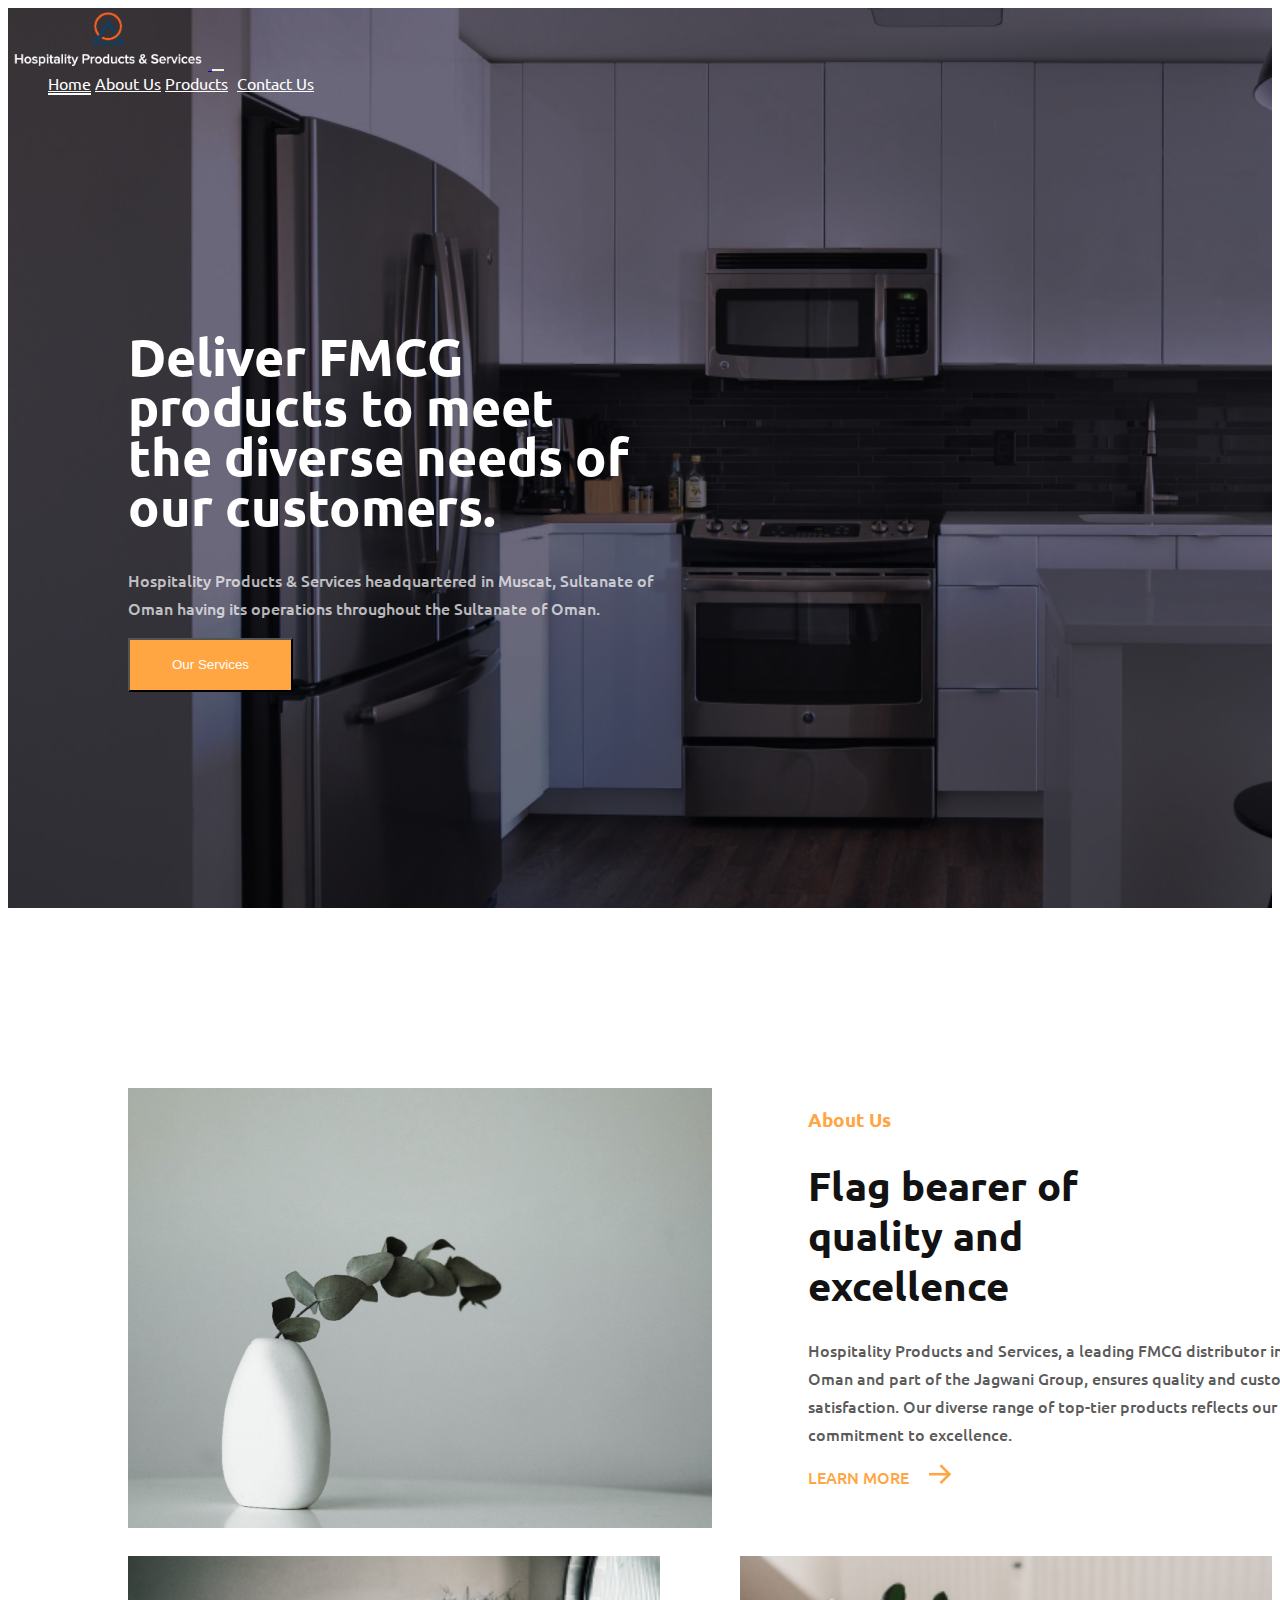
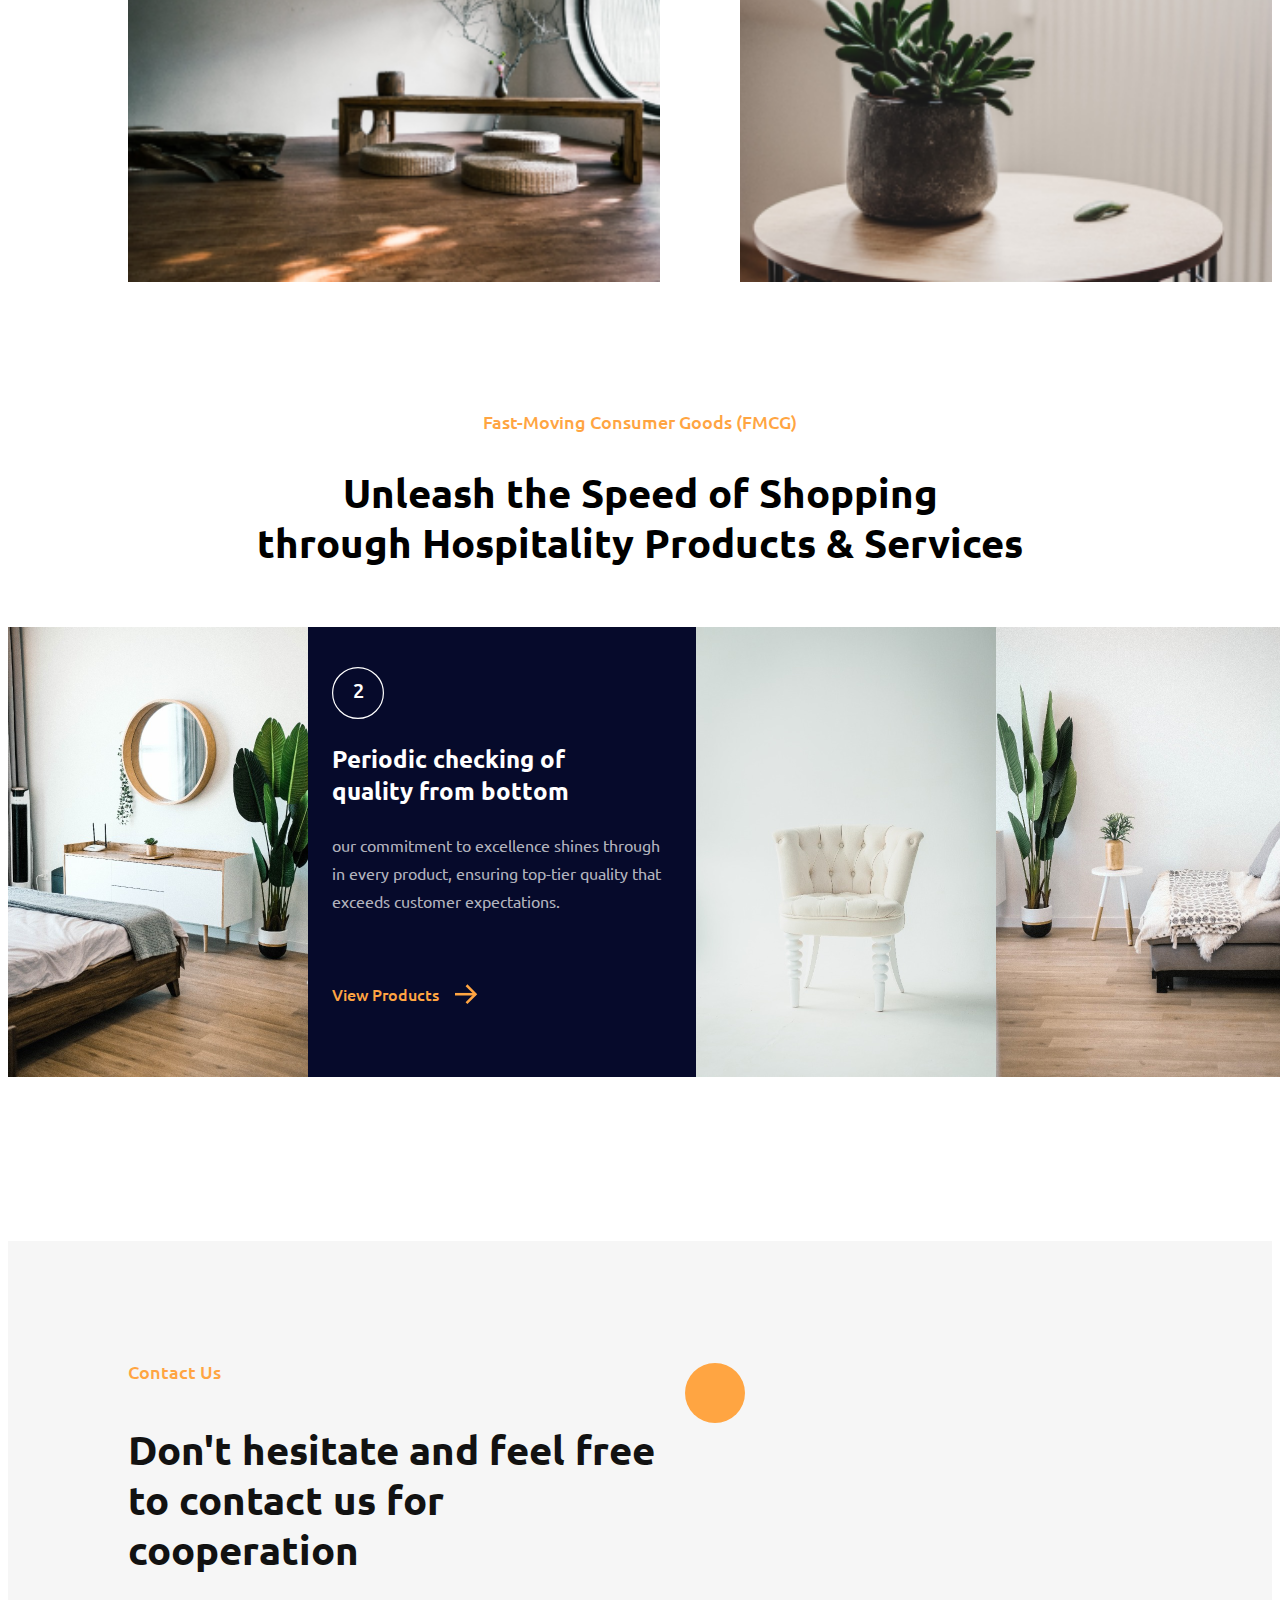
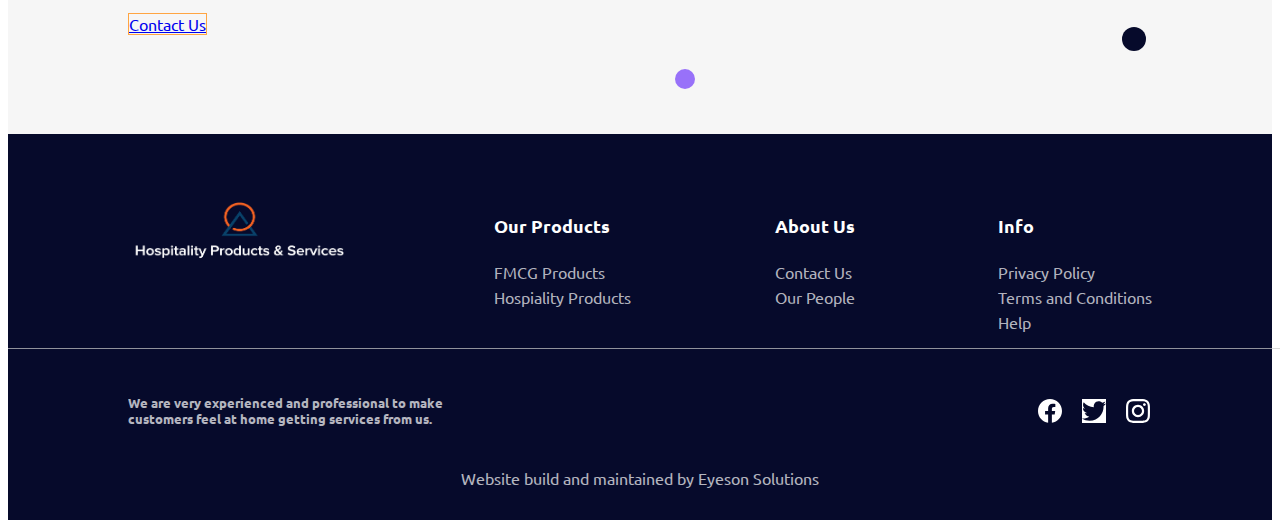
==== index.html @ 8e81d4a3 "gfgf" ====
<!DOCTYPE html>
<html lang="en">
<head>
    <meta charset="UTF-8">
    <meta name="viewport" content="width=device-width, initial-scale=1.0">
    <meta author="Thadevoos Biju">
    <title>Hospitality Products & Services :: Jagwani Group</title>
    <link type="image/x-icon" rel="icon" href="image/Hospitality_Logo_final.png">
    <link type="text/css" rel="stylesheet" href="css/style.css">
    <script src="js/main.js"></script>
    <style>
        @import url('https://fonts.googleapis.com/css2?family=Caveat:wght@500family=Poppins:wght@500&family=Ubuntu:wght@500;700&display=swap');
    </style>
    <link href="https://cdn.jsdelivr.net/npm/bootstrap@5.3.2/dist/css/bootstrap.min.css" rel="stylesheet" integrity="sha384-T3c6CoIi6uLrA9TneNEoa7RxnatzjcDSCmG1MXxSR1GAsXEV/Dwwykc2MPK8M2HN" crossorigin="anonymous">
    <script src="https://cdn.jsdelivr.net/npm/bootstrap@5.3.2/dist/js/bootstrap.bundle.min.js" integrity="sha384-C6RzsynM9kWDrMNeT87bh95OGNyZPhcTNXj1NW7RuBCsyN/o0jlpcV8Qyq46cDfL" crossorigin="anonymous"></script>
    <style>
        a#navHome{
            border-bottom: 2px solid #fff;
            transition: border-bottom 0.5s ease-in;
        }
        .navbar-nav a:hover{
            color: black !important;
        }
        a#navHome:active{
            border-bottom: none;
        }
        @media(max-width:768px){
            a#navHome{
                border-bottom: none;
            }
        }
    </style>
</head>
<body>
    <section>
        <div class="firstthing">
            
   <nav class="navbar navbar-expand-lg bg-body-tertiary" >
    <div class="container">
        <a class="navbar-brand" href="#">
            <img class="imageText"src="image/logowhite.png" alt="Logo " width="200px" height="auto">
            <!-- <span class="nav-title">Hospitality</span> -->
        </a>
        <button class="navbar-toggler" type="button" data-bs-toggle="collapse" data-bs-theme="dark" data-bs-target="#navbarNavAltMarkup" aria-controls="navbarNavAltMarkup" aria-expanded="false" aria-label="Toggle navigation">
            <span class="navbar-toggler-icon"></span>
          </button>
          <div class="collapse navbar-collapse" id="navbarNavAltMarkup">
            <div class="navbar-nav">
              <a class="nav-link active" aria-current="page" id="navHome" href="#">Home</a>
              <a class="nav-link active" href="aboutUs.html">About Us</a>
              <a class="nav-link active" href="products.html">Products</a>
              <!-- <a class="nav-link active" href="#">Services</a>
              <a class="nav-link active" href="#">Career</a>
              <a class="nav-link active" href="#">Supplier Registration</a> -->
            <a class="btn btn-outline-light" id="contactButton" href="contact.html">
                Contact Us
            </a>
    </div>
   </nav>
   <div class="homeHeadDiv">
    <h1 class="homeheading">
        Deliver FMCG products to meet the diverse needs of our customers.
    </h1>
    <p>
        Hospitality Products & Services headquartered in Muscat, Sultanate of Oman having its operations throughout the Sultanate of Oman.
    </p>
    <a href="products.html">
    <button type="button" class="btn btn-warning">Our Services</button>
    </a>
   </div>
</section>
<section class="aboutUs">
    <div class="aboutUsDivflexCol">
<div class="aboutUsDiv">
    <img src="image/flowewase.png">
<div class="aboutUsDivContent">
    <h3>
        About Us
    </h3>
    <h1>
        Flag bearer of quality and excellence
    </h1>
    <p>
        Hospitality Products and Services, 
        a leading FMCG distributor in Oman and 
        part of the Jagwani Group, ensures quality 
        and customer satisfaction. Our diverse range 
        of top-tier products reflects our commitment to 
        excellence.
    </p>
    <a href="aboutUs.html">
    <h2 class="aboutUsH2">
        LEARN MORE
        <svg xmlns="http://www.w3.org/2000/svg" width="23" height="auto" viewBox="0 0 18 16" fill="none">
            <path d="M0 8H16" stroke="#FFA542" stroke-width="2"/>
            <path d="M9 1L16 8L9 15" stroke="#FFA542" stroke-width="2"/>
        </svg>
    </h2>
    </a>   
</div>
</div>
<div class="container-slide">
    <div class="slide-wapper">
        <div class="image-list">
            <img src="image/1stCarousel.png" alt="image1" class="image-item">
            <img src="image/carousel2.png" alt="image1" class="image-item">
        </div>
    </div>
    <div class="slider-scrollbar">
        <div class="scrollbar-track">
            <div class="scrollbar-thumb"></div>
        </div>
    </div>
</div>
    </div>
</section>  
<section class="subHead">
    <div class="subHeadDiv">
        <h3>Fast-Moving Consumer Goods (FMCG) </h3>
        <h2>Unleash the Speed of Shopping<br>through Hospitality Products &amp; Services</h2>
    </div>
    <div class="itemcontained">
        <div class="image-listbottom">
            <img src="image/1one.jpeg" class="one-one">
            <div class="rect-image">
                <div class="number-thing">
                <svg xmlns="http://www.w3.org/2000/svg" width="52" height="52" viewBox="0 0 52 52" fill="none">
                    <circle cx="26" cy="26" r="25.4" fill="#060A2B" stroke="white" stroke-width="1.2"/>
                    <text x="50%" y="50%" dominant-baseline="middle" text-anchor="middle" fill="white" font-size="1.25rem" font-weight="500">2</text>
                </svg>
                <span></span>
            </div>
                <h3>
                    Periodic checking of<br>
                    quality from bottom
                </h3>
                <h4>
                    our commitment to excellence shines through 
                    in every product, ensuring top-tier quality 
                    that exceeds customer expectations.
                </h4>
                <a href="aboutUs.html">
                <h3 class="learn-more">
                    View Products
                </h3>
                <svg xmlns="http://www.w3.org/2000/svg" width="23" height="auto" viewBox="0 0 18 16" fill="none">
                    <path d="M0 8H16" stroke="#FFA542" stroke-width="2"/>
                    <path d="M9 1L16 8L9 15" stroke="#FFA542" stroke-width="2"/>
                </svg>
                </a>
            </div>
            <div class="flexrow">
                <img src="image/two.jpeg" class="bottom-two">
                <img src="image/three.jpeg"  class="bottom-three">
            </div>
        </div>
        <div class="contactushome">
            <h2 class="headingtwocontact"> Contact Us</h2>
            <h3 class="contentconatct">Don't hesitate and feel free
                                       to contact us for cooperation
            </h3>
            <a type="button" class="btn btn-outline-warning" href="contact.html">
                Contact Us
            </a>
               <svg class="svgviolet" xmlns="http://www.w3.org/2000/svg" width="20" height="20" viewBox="0 0 20 20" fill="none">
                <circle cx="10" cy="10" r="10" fill="#9871F9"/>
              </svg>
              <svg class="svgorange" xmlns="http://www.w3.org/2000/svg" width="60" height="60" viewBox="0 0 60 60" fill="none">
                <circle cx="30" cy="30" r="30" fill="#FFA542"/>
              </svg>
              <svg class="svgblack" xmlns="http://www.w3.org/2000/svg" width="24" height="24" viewBox="0 0 24 24" fill="none">
                <circle cx="12" cy="12" r="12" fill="#060A2B"/>
              </svg>
        </div>
        <div class="footercomponet">
            <img src="image/logowhite.png" >
            <div class="productsfoot">
                <ul>
                <li class="foothead">Our Products</li>
                <a href="products.html#FMCG"> <li>FMCG Products</li></a>
                <a href="products.html#Hospitality"><li> Hospiality Products</li></a>
            </ul>
            </div>
            <div class="productsfoot">
                <ul>
                <li class="foothead">About Us</li>
                <a href="contact.html"> <li>Contact Us</li></a>
                <a href="aboutUs.html"><li> Our People</li></a>
                
            </div>
            <div class="productsfoot last">
                <ul>
                <li class="foothead">Info</li>
                <a href=""> <li>Privacy Policy</li></a>
                <a href=""><li> Terms and Conditions</li></a>
                <a href="contact.html"><li>Help</li></a>
            </ul>
            </div>
        </div>
        <div class="lineinend">
            <span></span>
            <div class="flexedfoot">
            <h3 class="finalnote">We are very experienced and professional to make customers
                feel at home getting services from us.
            </h3>
        <div class="finalredirects">
            <ul>
                <a href=""><li><svg xmlns="http://www.w3.org/2000/svg" width="24" height="24" viewBox="0 0 24 24" fill="none">
                    <g clip-path="url(#clip0_2_41)">
                      <path d="M24 12C24 5.37258 18.6274 0 12 0C5.37258 0 0 5.37258 0 12C0 17.9895 4.3882 22.954 10.125 23.8542V15.4688H7.07812V12H10.125V9.35625C10.125 6.34875 11.9166 4.6875 14.6576 4.6875C15.9701 4.6875 17.3438 4.92188 17.3438 4.92188V7.875H15.8306C14.34 7.875 13.875 8.80008 13.875 9.75V12H17.2031L16.6711 15.4688H13.875V23.8542C19.6118 22.954 24 17.9895 24 12Z" fill="white"/>
                    </g>
                    <defs>
                      <clipPath id="clip0_2_41">
                        <rect width="24" height="24" fill="white"/>
                      </clipPath>
                    </defs>
                  </svg></li></a>
                <a href=""><li><svg xmlns="http://www.w3.org/2000/svg" width="24" height="24" viewBox="0 0 24 24" fill="none">
                    <g clip-path="url(#clip0_2_45)">
                      <circle cx="12" cy="12" r="22" fill="white"/>
                      <path d="M7.55016 21.75C16.6045 21.75 21.5583 14.2467 21.5583 7.74186C21.5583 7.53092 21.5536 7.3153 21.5442 7.10436C22.5079 6.40746 23.3395 5.54425 24 4.5553C23.1025 4.9546 22.1496 5.21538 21.1739 5.32874C22.2013 4.71291 22.9705 3.74547 23.3391 2.60577C22.3726 3.17856 21.3156 3.58261 20.2134 3.80061C19.4708 3.01156 18.489 2.48912 17.4197 2.31405C16.3504 2.13899 15.2532 2.32105 14.2977 2.8321C13.3423 3.34314 12.5818 4.15471 12.1338 5.14131C11.6859 6.12792 11.5754 7.23462 11.8195 8.2903C9.86249 8.19209 7.94794 7.6837 6.19998 6.7981C4.45203 5.91249 2.90969 4.66944 1.67297 3.14952C1.0444 4.23324 0.852057 5.51565 1.13503 6.73609C1.418 7.95654 2.15506 9.02345 3.19641 9.71999C2.41463 9.69517 1.64998 9.48468 0.965625 9.10592V9.16686C0.964925 10.3041 1.3581 11.4066 2.07831 12.2868C2.79852 13.167 3.80132 13.7706 4.91625 13.995C4.19206 14.1931 3.43198 14.222 2.69484 14.0794C3.00945 15.0574 3.62157 15.9129 4.44577 16.5263C5.26997 17.1398 6.26512 17.4806 7.29234 17.5012C5.54842 18.8711 3.39417 19.6141 1.17656 19.6106C0.783287 19.61 0.390399 19.5859 0 19.5384C2.25286 20.9837 4.87353 21.7514 7.55016 21.75Z" fill="#060A2B"/>
                    </g>
                    <defs>
                      <clipPath id="clip0_2_45">
                        <rect width="24" height="24" fill="white"/>
                      </clipPath>
                    </defs>
                  </svg></li></a>
                <a href=""><li><svg xmlns="http://www.w3.org/2000/svg" width="24" height="24" viewBox="0 0 24 24" fill="none">
                    <g clip-path="url(#clip0_2_54)">
                      <path d="M12 2.16094C15.2063 2.16094 15.5859 2.175 16.8469 2.23125C18.0188 2.28281 18.6516 2.47969 19.0734 2.64375C19.6313 2.85938 20.0344 3.12188 20.4516 3.53906C20.8734 3.96094 21.1313 4.35938 21.3469 4.91719C21.5109 5.33906 21.7078 5.97656 21.7594 7.14375C21.8156 8.40937 21.8297 8.78906 21.8297 11.9906C21.8297 15.1969 21.8156 15.5766 21.7594 16.8375C21.7078 18.0094 21.5109 18.6422 21.3469 19.0641C21.1313 19.6219 20.8687 20.025 20.4516 20.4422C20.0297 20.8641 19.6313 21.1219 19.0734 21.3375C18.6516 21.5016 18.0141 21.6984 16.8469 21.75C15.5813 21.8062 15.2016 21.8203 12 21.8203C8.79375 21.8203 8.41406 21.8062 7.15313 21.75C5.98125 21.6984 5.34844 21.5016 4.92656 21.3375C4.36875 21.1219 3.96563 20.8594 3.54844 20.4422C3.12656 20.0203 2.86875 19.6219 2.65313 19.0641C2.48906 18.6422 2.29219 18.0047 2.24063 16.8375C2.18438 15.5719 2.17031 15.1922 2.17031 11.9906C2.17031 8.78438 2.18438 8.40469 2.24063 7.14375C2.29219 5.97187 2.48906 5.33906 2.65313 4.91719C2.86875 4.35938 3.13125 3.95625 3.54844 3.53906C3.97031 3.11719 4.36875 2.85938 4.92656 2.64375C5.34844 2.47969 5.98594 2.28281 7.15313 2.23125C8.41406 2.175 8.79375 2.16094 12 2.16094ZM12 0C8.74219 0 8.33438 0.0140625 7.05469 0.0703125C5.77969 0.126563 4.90313 0.332812 4.14375 0.628125C3.35156 0.9375 2.68125 1.34531 2.01563 2.01562C1.34531 2.68125 0.9375 3.35156 0.628125 4.13906C0.332812 4.90313 0.126563 5.775 0.0703125 7.05C0.0140625 8.33437 0 8.74219 0 12C0 15.2578 0.0140625 15.6656 0.0703125 16.9453C0.126563 18.2203 0.332812 19.0969 0.628125 19.8563C0.9375 20.6484 1.34531 21.3188 2.01563 21.9844C2.68125 22.65 3.35156 23.0625 4.13906 23.3672C4.90313 23.6625 5.775 23.8687 7.05 23.925C8.32969 23.9812 8.7375 23.9953 11.9953 23.9953C15.2531 23.9953 15.6609 23.9812 16.9406 23.925C18.2156 23.8687 19.0922 23.6625 19.8516 23.3672C20.6391 23.0625 21.3094 22.65 21.975 21.9844C22.6406 21.3188 23.0531 20.6484 23.3578 19.8609C23.6531 19.0969 23.8594 18.225 23.9156 16.95C23.9719 15.6703 23.9859 15.2625 23.9859 12.0047C23.9859 8.74688 23.9719 8.33906 23.9156 7.05938C23.8594 5.78438 23.6531 4.90781 23.3578 4.14844C23.0625 3.35156 22.6547 2.68125 21.9844 2.01562C21.3188 1.35 20.6484 0.9375 19.8609 0.632812C19.0969 0.3375 18.225 0.13125 16.95 0.075C15.6656 0.0140625 15.2578 0 12 0Z" fill="white"/>
                      <path d="M12 5.83594C8.59688 5.83594 5.83594 8.59688 5.83594 12C5.83594 15.4031 8.59688 18.1641 12 18.1641C15.4031 18.1641 18.1641 15.4031 18.1641 12C18.1641 8.59688 15.4031 5.83594 12 5.83594ZM12 15.9984C9.79219 15.9984 8.00156 14.2078 8.00156 12C8.00156 9.79219 9.79219 8.00156 12 8.00156C14.2078 8.00156 15.9984 9.79219 15.9984 12C15.9984 14.2078 14.2078 15.9984 12 15.9984Z" fill="white"/>
                      <path d="M19.8469 5.59214C19.8469 6.38902 19.2 7.0312 18.4078 7.0312C17.6109 7.0312 16.9688 6.38433 16.9688 5.59214C16.9688 4.79526 17.6156 4.15308 18.4078 4.15308C19.2 4.15308 19.8469 4.79995 19.8469 5.59214Z" fill="white"/>
                    </g>
                    <defs>
                      <clipPath id="clip0_2_54">
                        <rect width="24" height="24" fill="white"/>
                      </clipPath>
                    </defs>
                  </svg></li></a>
            </ul>
        </div>
        </div>
        <p class="footcomp">Website build and maintained by&nbsp;<a href="https://eyeson.in/">Eyeson Solutions</a></p>
    </div>
        <!-- <footer>
            
        </footer> -->
    </div>
    
    
</section>
    <script src="js/innerJS.js"></script>
   <script>
    document.getElementById('contactButton').addEventListener('click', function() {
    window.location.href = 'https://www.google.com';
    });
   </script>
</body>
</html>
---- css/style.css ----
body{
    font-family: 'Ubuntu', sans-serif !important;
    overflow-x: hidden;
}
.nav-title{
    font-weight: 700 !important;
}
.bg-body-tertiary{
    --bs-bg-opacity: 0 !important;
}
.navbar-expand-lg .navbar-collapse{
    justify-content: flex-end !important;
}
.navbar-nav{
    left: 40px;
    position: relative;
}
.navbar-nav a{
    color: #fff !important ;
}
.navbar-toggler{
    border: #fff !important;
    color: #fff !important;
}
.navbar-toggler-icon{ 
    color: white !important;
 }

.firstthing{
    background-image: url('../image/homeBg1st.png');
    background-repeat: no-repeat;
    background-size: cover;
    height: 100vh;
}
#contactButton{
    margin-left: 5px;
}
.homeheading{
    font-weight: 700;
    color: hsl(0, 0%, 100%);
    font-size :3.25rem;;
    width: 32.5rem;
    line-height: 3.125rem;
}
.homeHeadDiv{
    width: fit-content;
    left: 7.5rem;
    top: 12.69rem;
    position: relative;
}
.homeHeadDiv p{
    
    width: 34.6875rem;
    color: rgba(255, 255, 255, 0.71);
    font-size: 1rem;
    font-weight: 500;
    line-height: 1.75rem;
}
.homeHeadDiv button{
    color: #fff;
    background: #FFA542;
    width: 10.3125rem;
    height: 3.375rem;
}
.homeHeadDiv .btn{
    --bs-btn-border-radius: 0;
}
.aboutUs{
    width: 100%;
    height: auto;
}
.aboutUsDivflexCol{
    display: flex;
    flex-direction: column;
    position: relative;
}
.container-slide{
    margin-left: 7.5rem;
    margin-top: 13rem;
    position: relative;
}
.slider-scrollbar{
    display: none;
}
.image-list{
    gap: 5rem;
    display: flex;
    flex-wrap: nowrap;
}
.image-list img{
    width: 40rem;
}
.aboutUsDiv{
    margin-left: 7.5rem;
    top: 11.25rem;
    position: relative;
    flex-direction: row;
    display: flex;
    width: fit-content;
}
.aboutUsDiv img{
    width: 36.5rem;
    height: 27.5rem;
    flex-shrink: 0;
}
.aboutUsDiv h3{
    color: #FFA542;
   
}
.aboutUsDivContent{
    margin-left: 6rem;
}
.aboutUsDivContent h1{
    width: 20.375rem;
    color: #121212;
    font-size: 2.5rem;
    font-weight: 700;
    line-height: 3.125rem; 
}

.aboutUsDivContent p{
    width: 32.125rem;
    color: rgba(18, 18, 18, 0.71);
    font-size: 1rem;
    font-weight: 500;
    line-height: 1.75rem; 
}
.aboutUsDivContent a{
    text-decoration: none;
    color: #FFA542;
}
a .aboutUsH2{
    color: #FFA542;
    font-size: 1rem;
    font-weight: 500;
}
.aboutUsH2 svg{
    margin-left: 10px;
}
.w-100{
    width: 18.75rem !important;
}
#slider {
    overflow: hidden;
    position: relative;
  }
  .slides {
    display: flex;
    transition: transform 0.5s ease-in-out;
  }

  .slide {
    min-width: 100%;
    box-sizing: border-box;
  }
  .index-line {
    display: flex;
    justify-content: center;
    margin-top: 10px;
    padding-bottom: 50px;
  }

  .index-line-bar {
    width: 30px;
    height: 3px;
    background-color: #888;
    margin: 0 5px;
    cursor: pointer;
    transition: background-color 0.3s ease;
  }

  .index-line-bar.active {
    background-color:  #FFA542;
  }
  .subHeadDiv h3{ 
    color: #FFA542;
    text-align: center;
    font-size: 1.125rem;
    font-weight: 500;
    margin-top: 8rem;
    width: 100%;
  }
  .subHeadDiv{
    width: 100%;
    margin-bottom: 3.75rem;
  }
  .subHeadDiv h2{
    text-align: center;
    font-weight: 700;
    text-align: center;
    color: black;
    font-size: 2.5rem;
    line-height: 3.125rem;
  }
  .image-listbottom{
    display: flex;
    flex-direction: row;
    justify-content: space-between;
    width: 100vw;

  }
  .image-listbottom .one-one{
    width: 18.75rem;
    height: 28.125rem;
    /* margin-right: 2rem; */
  }
  .image-listbottom .rect-image{
    width: 24.25rem;
    height: 28.125rem;
    flex-shrink: 0;
    background: #060A2B;
  }
  .rect-image svg{
    position: relative;
    margin-top: 2.5rem;
    margin-left: 1.5rem;
  }
  .rect-image .number-thing{
    display: flex;
    flex-direction: row;
  }
  .number-thing span{
    width: 5rem;
    height: 0rem;
    flex-shrink: 0;
    margin-top: 5rem;
    stroke-width: 1.2px;
    stroke: #FFF;
  }
  .rect-image h3{
    color: #fff;
    font-size: 1.5rem;
    font-weight: 700;
    position: relative;
    margin-top: 1.5rem;
    margin-left: 1.5rem;
  }
  .rect-image h4{
    color: rgba(255, 255, 255, 0.71);
    font-size: 1rem;
    font-weight: 400;
    line-height: 1.75rem;
    width: 20.875rem;
    position: relative;
    margin-left: 1.5rem;
    margin-top: 1rem;
  }
  .rect-image a{
    display: flex;
    flex-direction: row;
    height: fit-content;
    align-items: center;
    text-decoration: none;
    margin-top: 4.25rem;
  }
  .rect-image .learn-more{
    color: #FFA542;
    font-size: 1rem;
    font-weight: 500;
    position: relative;
    margin-top: 0;
    margin-left: 01.5rem;
    margin-bottom: .0;
  }
  a svg{
    margin-top: 0 !important;
    margin-left: 1rem !important;
    align-items: center;
  }
  .image-listbottom .bottom-two{
    width: 24.25rem;
    height: 28.125rem;
    gap: 0;
  }
  .image-listbottom .bottom-three{
    width: 18.75rem;
    height: 28.125rem;
    flex-shrink: 0;

  }
  .flexrow {
    display: contents;
  }
.contactushome {
  margin-top: 10.25rem;
  background: #F6F6F6;
  padding-top: 6.5rem;
  padding-bottom: 6.25rem;
  position: relative;
}
.headingtwocontact{
  margin-left: 7.5rem;
  color: #FFA542;
  font-size: 1.125rem;
  font-weight: 500;
  line-height: normal;
}
.contactushome .contentconatct{
  color: #121212;
  font-size: 2.5rem;
  font-weight: 700;
  line-height: 3.125rem; /* 125% */
  width: 34.65rem;
  margin-left: 7.5rem;
}
.contactushome .btn{
  margin-left: 7.5rem;
  margin-bottom: 2rem;
  --bs-btn-border-radius: 0;
  width:8rem;
  height: auto;
  border: 1.2px solid #FFA542;
  --bs-btn-border-width: 1.5px;
  --bs-btn-border-color:#FFA542;
  --bs-btn-hover-bg:#ffa542;
  --bs-btn-hover-color:#fff;
}
.contactushome .svgblack{
  position: absolute;
  right: 7.87rem;
  bottom: 5.19rem;
}
.contactushome .svgviolet{
  position: absolute;
  right: 36.06rem;
  bottom: 2.81rem;
}
.contactushome .svgorange{
  position: absolute;
  right: 32.94rem;
  bottom: 19.44rem;
}
.footercomponet {
  padding-top: 4rem;
  height: fit-content;
  background: #060A2B;
  display: flex;
  flex-direction: row;
  justify-content: space-between;

}
 .footercomponet img{
  width: 13.9375rem;
  height: 4rem;
  margin-left: 7.5rem;
 } 
 ul .foothead{
  color: #FFF !important;
  font-size: 1.125rem;
  font-weight: 700;
  margin-bottom: 1.5rem !important;
 }
 .productsfoot{
  height: fit-content;
 }
 .productsfoot ul a{
  text-decoration: none;
  color: #fff;
 }
 .productsfoot ul li{
  text-decoration: none;
  list-style-type: none;
  margin-bottom: 0.3rem;
  color: rgba(255, 255, 255, 0.71);
 }
 .last{
  margin-right: 7.5rem;
 }
 .lineinend{
  height: fit-content;
  background: #060A2B;
 }
 .lineinend span{
  display: block;
  width: 100vw;
  border-top: 1px solid #ccc;
  opacity: 70%;
 }
 .lineinend .finalnote{
  color: #FFF;
  opacity: 70%;
  width: 20.15rem;
  font-size: 0.8rem;
  line-height: 1.0rem;
  margin-left: 7.5rem;
  margin-bottom: 0;

 }
.lineinend .finalredirects ul{
  text-decoration: none;
  list-style-type: none;
  margin-bottom: 0;
  display: flex;
  margin-right: 7.5rem;
}
.lineinend .finalredirects ul li{
  margin: 2px;
}
.lineinend .flexedfoot{
  display: flex;
  flex-direction: row;
  flex-wrap: nowrap;
  align-items: center;
  padding-top: 2rem;
  padding-bottom: 1rem;
  justify-content: space-between;
}
.footcomp{
  margin: 0;
  padding-bottom: 2rem;
  padding-top: 1.5rem;
  display: flex;
  flex-direction: row;
  flex-wrap: nowrap;
  justify-content: center;
  color: #FFF;
  opacity: 70%;
}
.footcomp a{
  text-decoration: none;
  color: #FFF;
}
section .oneaboutus{
  margin-top: 8rem;
  display: flex;
  justify-content: space-between;
}
.oneaboutus h1{
  width: 33.375rem;
  margin-left: 7.5rem;
  font-size: 3.25rem;
  font-style: normal;
  font-weight: 700;
}
.oneaboutus h4{
  width: 34.6875rem;
  font-size: 1rem;
  font-style: normal;
  font-weight: 400;
  line-height: 1.75rem;
  margin-right: 5rem;
}
.aboutusImg{
  display: flex;
  justify-content: center;
}
.aboutusoneimg{
  width: 56rem;
  height: auto;
  margin-top: 1.56rem;
}
.aboutustwo{
  margin-top: 8.06rem;
  background: rgba(253, 248, 241, 0.80);
  height: fit-content; 
  width: 100%;
}
.aboutustwo-contentone{
margin-left: 7.5rem;
width: fit-content;
padding-top: 5rem;
}
.aboutustwo-contentone-flex{
  display: flex;
}
.aboutustwo-contentone span{
  display: block;
  width: 0.125rem;
  height: 1.625rem;
  background: #FFA542;
  margin-right: 1.2rem;
}
.aboutustwo-contentone h3{
  font-size: 1.875rem;
  font-style: normal;
  font-weight: 700;
}
.aboutustwo-contentone h5{
  font-size: 1rem;
  line-height: 1.25rem; /* 125% */
  width: 32.5rem;
}
.aboutustwoimgtext{
  display: flex;
  flex-direction: row;
  justify-content: space-between;
}
.aboutustwoimgtext img{
  width: 37.5rem;
  height: 37.5rem;
  padding-right: 4.5rem;
  padding-top: 7.5rem;

}
.threestepdiv{
  margin-top: 10rem;
}
.rectanglestep{
  margin-left: 7.5rem;
  width: 37.5rem;
  height: 10rem;
  background: #FFEAD4;
  display: flex;
  align-content: space-around;
  flex-wrap: wrap;
  flex-direction: row;
  justify-content: space-between;
  margin-bottom: 5rem;
}
.rectanglestep svg{
  align-self: center;
  transform: translateX(-25px);
}
.rectanglestep svg circle{
  z-index: 3;
  margin-left: -25px;
}
.rectanglestep svg text{
  fill: black;
  font-size: 1.25rem;
  font-weight: 700;
}
.rectanglestep h3{
  font-size: 1.25rem;
  font-style: normal;
  font-weight: 700;
}
.rectanglestep h5{
  font-size: 1rem;
  font-style: normal;
  line-height: normal;
  width: 33.125rem;
}
.item-rect-about{
  display: flex;
  flex-direction: column;
}
.threestepdiv{
  display: flex;
  flex-direction: row;
  justify-content: space-between;
}
.threesteprightdiv{
  position: relative;
}
.embarkstepthree{
  display: flex;
  margin-right: 3.88rem;
  gap: 2rem;
  align-items: center;
}
.embarkstepthree span{
  width: 2px;
  height: 9.375rem;
  stroke-width: 2px;
  stroke: #FFA542;
  background-color: #FFA542;
}
.embarkstepthree h3{
  font-size: 1.875rem !important;
  font-style: normal !important;
  font-weight: 700 !important;
  width: 25.8125rem !important;
  color: black !important;
}
.rightstepaboutstart>h3{
  color: #FFA542;
  font-size: 1rem;
  font-style: normal;
  font-weight: 500;
  margin-left: 50%;
  transform: translateX(-50%);
}
.aboutusstepcontact{
  padding-top: 17rem;
}
.aboutusstepcontact a{
  display: flex;
  flex-direction: row;
  align-items: center;
  text-decoration: none;
}
.aboutusstepcontact a h3{
  color: #FFA542;
  font-size: 1rem;
  font-style: normal;
  font-weight: 500;
  line-height: normal;
  margin-bottom: 0;
}
.threesteprightdiv .aboutUsorange{
  display: block;
  width: 6.25rem;
  height: 6.25rem;
  background-color: #FFA542;
  border-radius: 50%;
  position: absolute;
  right: 3.88rem;
  top: 10.63rem;
}
.threesteprightdiv .aboutUsblack{
  display: block;
  width: 3.125rem;
  height: 3.125rem;
  background-color: #060A2B;
  border-radius: 50%;
  position: absolute;
  top: 19.25rem;
  left: 3.5rem;
}
.threesteprightdiv .aboutUsviolet{
  display: block;
  width: 1.625rem;
  height: 1.625rem;
  background-color: #9871F9;
  border-radius: 50%;
  position: absolute;
  right: 12.2rem;
  top: 25.6rem;
}
.onemarginbottom{
  margin-bottom: 1rem;
}
.productone{
  padding-top: 6rem;
}
.productone-head{
  width: 100%;
  display: flex;
  flex-direction: column;
  align-items: center;
}
.productone-head>h2{
  justify-items: center;
  color: #000;
  text-align: center;
  font-family: Ubuntu;
  font-size: 2.5rem;
  font-style: normal;
  font-weight: 700;
  line-height: 3.125rem; /* 125% */
  width: 70.6875rem;
}
.productone-head>h4{
  padding-top: 3.5rem;
  color: #FFA542;
  text-align: center;
  font-size: 2.1875rem;
  font-style: normal;
  font-weight: 700;
  line-height: 3.125rem; /* 142.857% */
}
.productone-namehead{
  display: flex;
  align-items: center;
  justify-content: space-evenly;
  padding-top: 4.5rem;
}
.productone-namehead h3{
  color: #000;
  text-align: center;
  font-size: 1.5625rem;
  font-style: normal;
  font-weight: 700;
  line-height: 1.875rem;
  width: 28.625rem;
}
.productone-namehead span{
  width: 0.0625rem;
  height: 12.5rem;
  background-color: #000;
}
.productone img{
  object-fit: cover;
  padding-top: 4.3rem;
  width: 75%;
  height: 27rem;
  margin-left: 50%;
  transform: translateX(-50%);
}
.productlistdiv-1 h3{
  padding-top: 6.5rem;
  padding-bottom: 5rem;
  color: #000;
  text-align: center;
  font-size: 1.5625rem;
  font-style: normal;
  font-weight: 700;
  line-height: 1.875rem; /* 120% */
}
.product-grid{
  display: grid;
  grid-template-columns: 1fr 1fr;
  grid-template-rows: 1fr 1fr 1fr 1fr;
  justify-items: center;
}
.productlist-inner{
  display: flex;
  gap: 1.8rem;
  align-items: center;
}
.productlist-inner img{
  object-fit: none;
  scale: 1;
  width: 50px;
  height: 50px;
}
.productlist-insider h3{
  color: #000;
  text-align:left;
  font-size: 1.25rem;
  font-style: normal;
  font-weight: 700;
  line-height: 1.875rem;
}
.productlist-insider h4{
  color: #000;
  font-size: 1rem;
  font-style: normal;
  font-weight: 400;
  width: 28.6875rem;
}
.productlastdiv-1{
  display: flex;
  flex-direction: column;
  flex-wrap: nowrap;
  justify-content: center;
  align-items: center;
}
.productlastdiv-1>h3{
  width: 54rem;
  padding-top: 3rem;
  padding-bottom: 2rem;
  color: #060A2B;
  text-align: center;
  font-size: 1.875rem;
  font-style: normal;
  font-weight: 700;
}
.productlastdiv-1> .btn-warning{
  --bs-btn-color: #000;
  --bs-btn-bg: #FFA542;
  --bs-btn-border-color: #FFA542;
  --bs-btn-hover-color: #000;
  --bs-btn-hover-bg: #FFA542;
}
.productlastdiv-1> .btn{
  --bs-btn-border-radius:0;
  width: 11.625rem;
  height: 3.875rem;
  text-align: center;
  justify-content: center;
  align-items: center;
  display: flex;
}
.lastproducts{
  padding-bottom: 5rem;
}
section .contactdiv{
  display: flex;
  flex-direction: row;
}
.contactdiv .contactLeft{
  width: 33.3%;
  background-color: #fff;
  padding-top: 5rem;
}
.contactdiv .contactRight{
  width: 66.66%;
  background-color: #F6F6F6;
  padding-top: 5rem;
  padding-left: 4rem;
}
.anythingcontact {
  margin-left: 3.5rem;
  margin-bottom: 1.19rem;
}
form .input-data {
  height: 40px;
  margin: 0 20px;
  position: relative;
  margin-bottom :2rem;
}
.input-data input:focus{
  outline: none;
}
.input-data input, .textarea textarea {
  display: block;
  width: 70%;
  height: 100%;
  border: none;
  font-size: 17px;
  border-bottom: 2px solid rgba(0,0,0, 0.12);
  background-color: transparent;
}
.input-data .underline {
  position: absolute;
  bottom: 0;
  height: 2px;
  width: 100%;
}
.input-data .underline:before {
  position: absolute;
  content: "";
  height: 2px;
  width: 70%;
  background: #3498db;
  transform: scaleX(0);
  transform-origin: center;
  transition: transform 0.3s ease;
}
.input-data label {
  position: absolute;
  pointer-events: none;
  bottom: 10px;
  font-size: 16px;
  transition: all 0.3s ease;
}
.textarea label{
  width: 100%;
  bottom: 40px;
  background: #fff;
}
.input-data input:focus ~ label, .textarea textarea:focus ~ label,
.input-data input:valid ~ label, .textarea textarea:valid ~ label{
  transform: translateY(-20px);
  font-size: 14px;
  color: #3498db;
}
.input-data label{
  position: absolute;
  pointer-events: none;
  bottom: 10px;
  font-size: 16px;
  transition: all 0.3s ease;
}
.input-data input:focus ~ .underline:before,
.input-data input:valid ~ .underline:before,
.textarea textarea:focus ~ .underline:before,
.textarea textarea:valid ~ .underline:before{
  transform: scale(1);
}
.submit-btn .input-data input{
  background: none;
  border: 1px solid black;
  color: #000;
  font-size: 17px;
  font-weight: 500;
  text-transform: uppercase;
  letter-spacing: 1px;
  cursor: pointer;
  position: relative;
  z-index: 2;
  width: fit-content;
}
.formheading>h3{
  width: 35.125rem;
  color: #444;
  font-size: 1.25rem;
  font-style: normal;
  font-weight: 400;
}
.formheading>h6{
  color: #444;
  font-size: 0.75rem;
  font-style: normal;
  font-weight: 400;
  line-height: normal;
  padding-bottom: 3rem;
}
.anythingcontact>h3{
  font-size: 1rem;
  font-weight: 700;
}
.anythingcontact>h4{
  font-size: 0.875rem;
  width: 13rem;
  margin-left: 0.5rem;
  margin-top: 0.75rem;
}
.contacticon a{
  display:inline-block;
  width: fit-content;
}
.contacticon a img{
  height: 2.5rem;
  width: auto;
}
.thirdontact>iframe{
  width: 20rem;
  height: 15rem;
  margin-top: 1.19rem;
}

@media (max-width: 1125px){
  .productone-head>h2{
    width: 50.6875rem;
    font-size: 2.0rem;
  }
  .productlist-inner{
    gap: 0.5rem;
  }
  .productlist-insider h4{
    width: 22rem;
  }
}

@media (max-width: 1024px){
  .aboutUsDiv img{
    width: 20rem;
    height: auto;
  }
  .aboutUsDivContent{
    margin-left: 2rem;
  }
  .image-listbottom .one-one{
    width: 10.75rem;
    height: auto;
  }
  .image-listbottom .rect-image{
    width: 18.25rem;
    height: auto;
  }
  .rect-image h4{
    width:18rem ;
  }
  .image-listbottom .bottom-two{
    width: 17.25rem;
    height: auto;
  }
  .image-listbottom .bottom-three{
    width: 16.75rem;
    height: auto;
  }

}
@media (max-width: 768px){
    .firstthing{
        /* left: 200px;*/
        position: relative; 
        background-image: url('../image/HomeMobile.png');
    }
    .navbar-nav{
        left: 0px;
        position: static;
    }
    .navbar-expand-lg .navbar-collapse{
        justify-content: center !important;
    }
    .imageText{
        width: 150px;
        height: auto;
    }
    #contactButton{
        margin-left: 0px;
    }
    .homeheading{
        
        font-size :1.875rem;;
        width: 20.4375rem;
        line-height: 2.1875rem;
    }
    .homeHeadDiv{
        left: 1.5rem;
        top: 5.76rem;
        position: relative;
    }
    .homeHeadDiv p{
    
        width: 19.375rem;
        margin-top: 1.44rem;
        color: rgba(255, 255, 255, 0.71);
        font-size: 1rem;
        font-weight: 500;
        line-height: 1.3125rem; 
    }
    .homeHeadDiv .btn{
        margin-top: 1.44rem;
    }
    .aboutUsDiv img{
        width: 17rem;
        height: auto;
        flex-shrink: 0;
    }
    .aboutUsDiv{
        margin-left: 0;
        left: 50%;
        transform: translateX(-50%);
        top: 3.31rem;
        position: relative;
        flex-direction: column;
        display: flex;
        align-items: center;
    }
    .aboutUsDiv h3{
        color: #FFA542;
        margin-left: 0;
        font-size: 1rem;
        margin-top: 40px;
        font-weight: 500;
        width: 5.17rem;
    }
    .aboutUsDivContent{
        margin-left: 0;
    }
    .aboutUsDivContent h1{
        width: 20.375rem;
        color: #121212;
        font-size: 2.5rem;
        font-weight: 700;
        line-height: 3.125rem; 
    }
    
    .aboutUsDivContent p{
        width: 19.75rem;
        color: rgba(18, 18, 18, 0.71);
        font-size: 1rem;
        font-weight: 500;
        line-height: 1.75rem; 
    }
    .aboutUsDivContent a{
        text-decoration: none;
        color: #FFA542;
    }
    a .aboutUsH2{
        color: #FFA542;
        font-size: 1rem;
        font-weight: 500;
    }
    .aboutUsH2 svg{
        margin-left: 10px;
        width: 18px ;
    }
    .container-slide{
        margin-top: 6rem;
        margin-left: 0;
    }
    .slide-wapper .image-list{
        display: grid;
        gap: 1.5rem;
        grid-template-columns: repeat(2, 1fr);
        padding-left: 20%;
        overflow-x: auto;
        scrollbar-width: none;
        margin-bottom: 10px;
      }
      .image-list img{
        width: auto;
    }
      .slide-wapper .image-list::-webkit-scrollbar{
        display: none;
      }

      .slide-wapper .image-list .image-item{
        object-fit: cover;
      }
      .container-slide .slider-scrollbar{
        height: 20px;
        width: 100%;
        /* background: #FFA542; */
        display: flex;
        align-items: center;
      }
      .slider-scrollbar .scrollbar-track{
        height: 5px;
        width: 100%;
        background: #F2F2F2;
        position: relative;
        border-radius: 5px;
        padding-left: 5px;
        padding-right: 5px;
      }
      .slider-scrollbar .scrollbar-thumb{
        position: absolute;
        height: 5px;
        width: 50%;
        background: #FFA542;
        border-radius: inherit;
      }
      .subHeadDiv{
        width: 100%;
      }
      .subHeadDiv h3{ 
        color: #FFA542;
        text-align: center;
        font-size: 1rem;
        font-weight: 500;
        margin-top: 2.5rem;
        width: 100%;
      }
      .subHeadDiv h2{
       
        color: #121212;
        font-size: 1.3rem;
        font-weight: 700;
        line-height: 2.125rem; /* 141.667% */
      }
      .image-listbottom{
        display: flex;
        flex-direction: column;
        justify-content: space-evenly;
        align-items: center;
      }
      .image-listbottom .one-one{
        width: 20.4375rem;
        height: 23.6875rem;
        flex-shrink: 0;
      }
      .image-listbottom .rect-image{
        width: 20.4375rem;
        height: auto;
      }
      .rect-image a{
        margin-top:3.5rem;
        margin-bottom: 2.5rem;
      }
      .image-listbottom .bottom-two{
        width: 20.4375rem;
      }
      .image-listbottom .flexrow{
        display: flex;
        flex-direction: row;
        gap: 0.9375rem;
        margin-top: 1.5rem;
      }
      .image-listbottom .bottom-two{
        width: 9.75rem;
        height: 14.625rem;
      }
      .image-listbottom .bottom-three{
        width: 9.75rem;
        height: 14.625rem;
      }
      .contactushome .contentconatct {
        color: #121212;
        font-size: 1.5rem;
        font-weight: 700;
        line-height: 1.9rem;
        width: 20.37rem;
        margin-left: 1.5rem;
      }
      .headingtwocontact {
        margin-left: 1.5rem;
        font-size: 1rem;
      }
      .contactushome .btn{
        margin-left: 1.5rem;
        margin-top: 2rem;
      }
      .contactushome .svgviolet{
        position: absolute;
        right: 21.06rem;
        bottom: 2.81rem;
      }
      .contactushome .svgorange{
        position: absolute;
        right: 3.0660rem;
        bottom: 12.81rem;
      }
      .footercomponet{
        padding-top: 2.25rem;
        height: fit-content;
        display: grid;
        grid-template-columns: 1fr 1fr;
        grid-template-rows: 1fr 1fr 1fr;
        justify-items: start;
      }
      .footercomponet img{
        grid-row-start: 1;
        grid-row-end:2;
        grid-column-start: 1;
        grid-column-end: 3;
        margin-left:0;
        justify-self: center;
      }
      .footercomponet .last{
        margin-right: 0;
      }
      .lineinend .flexedfoot{
        display: flex;
        flex-direction: column;
        flex-wrap: nowrap;
        align-items: center;
        padding-top: 2rem;
        padding-bottom: 1rem;
      }
      .lineinend .finalnote{
        width: 19.81rem;
        margin-left: 0;
      }
      .lineinend .finalredirects ul {
        margin-top: 1.5rem;
        margin-right: 0;
      }
      .lineinend .finalredirects{
        align-self: flex-start;
      }
      section .oneaboutus{
        margin-top: 4.6rem;
        display: flex;
        flex-direction: column;
        justify-content: space-between;
        flex-wrap: wrap;
        align-content: center;
      }
      .oneaboutus h1 {
        margin-left: 0rem;
        font-size: 2.5rem;
        width: fit-content;
      }
      .oneaboutus h4{
        width: 20.16rem;
        font-size: 1rem;
        margin-right: 0;
      }
      .aboutusoneimg{
        width: 24rem;
        height: auto;
        position: relative;
        margin-left: 0;
      }
      .aboutustwoimgtext{
        flex-direction: column;
        align-items: center
      }
      .aboutustwo{
        margin-top: 5rem;
      }
      .aboutustwo-contentone{
        margin-left: 0;
      }
      .aboutustwo-contentone h3{
        font-size: 1.375rem;
      }
      .aboutustwo-contentone h5{
        width: 22rem;
      }
      .aboutustwoimgtext img{
        width: 18.75rem;
        height: 18.75rem;
        padding-right: 0;
        padding-top:0;
        margin-bottom: 2rem;
      }
      .threestepdiv{
        flex-direction: column-reverse;
        align-content: space-between;
        flex-wrap: wrap;
        align-items: center;
      }
      .rightstepaboutstart{
        width: 100vw;
      }
      .embarkstepthree{
        gap: 0.5rem;
        margin-right: 0;
        justify-content: center;
      }
      .embarkstepthree h3{
        font-size: 1.375rem !important;
        width: 18rem !important;
        
      }
      .rightstepaboutstart>h3{
        width: fit-content;
      }
      .rectanglestep{
        margin-left: 0;
        width: 21.75rem;
        height: fit-content;
        flex-wrap: nowrap;
        border-radius: 5%;
      }
      .rectanglestep h5{
        width: 20.25rem;
      }
      .threesteprightdiv .aboutUsorange{
        width: 2.9375rem;
        height: 2.9375rem;
      }
      .threesteprightdiv .aboutUsblack{
        height: 1.75rem;
        width: 1.75rem;
        top: 14rem;
      }
      .threesteprightdiv .aboutUsviolet{
        width: 0.75625rem;
        height: 0.75625rem;
        top: 18.6rem;
      }
      .threestepdiv{
        margin-top: 5rem;
      }
      .aboutusstepcontact{
        padding-top: 10rem;
        padding-bottom: 2rem;
        margin-left: 50%;
        transform: translateX(-50%);
        width: fit-content;
      }
      .aboutusstepcontact a{
        width: fit-content;
      }
      .rectanglestep svg{
        display: none;
      }
      .item-rect-about{
        margin: 1rem;
      }
      .aboutusstepcontact a h3{
        font-size: 1.5rem
      }
      .productone-head>h2{
        width: 22.4375rem;
        font-size: 1.25rem;
        line-height: 1.875rem;
      }
      .productone-head>h4{
        font-size: 1.5625rem;
      }
      .productone-namehead{
        flex-direction: column;
      }
      .productone-namehead span{
        height: 0.0625rem;
        width: 12.5rem;
        margin-top :2.5rem; 
        margin-bottom: 2.5rem;
      }
      .productone-namehead h3{
        width: 18.9375rem;
        font-size: 1rem;
        line-height: 1.25rem;
      }
      .product-grid{
        grid-template-columns: 1fr;
        grid-template-rows: 1fr 1fr 1fr 1fr 1fr 1fr 1fr 1fr;
      }
      .productone{
        padding-top: 1rem;
      }
      .productlist-inner{
        gap: 1rem;
      }
      .productlist-insider h4{
        width: 19rem;
        font-size: 0.875rem;;
      }
      .productlist-insider h3{
        font-size: 1rem;
      }
      .productlistdiv-1 h3{
        font-size: 1.125rem;
        padding-bottom: 3rem;
      }
      .productlastdiv-1>h3{
        font-size: 0.875rem;
        width: 22.4375rem;
      }
      .productlastdiv-1> .btn{
        width: 9rem;
        height: 3rem;
      }
      .lastproducts{
        padding-bottom: 3rem;
      }
      section .contactdiv{
        flex-direction: column-reverse;
      }
      .contactdiv .contactRight{
        width: 100%;
        padding-left: 0;
      }
      .formheading>h3{
        width: 20rem;
      }
      .formheading>h6{
        width: 19rem;
      }
      .formheading{
        display: flex;
        flex-direction: column;
        align-items: center;
        align-content: center;
      }
      .contactdiv .contactLeft{
        width: 100%;
        padding-top: 1rem;
      }
      .anythingcontact{
        margin-left: 50%;
        transform: translateX(-50%);
      }
      .thirdontact>iframe{
        width: 15rem;
        height: auto;
        transform: translateX(-0%);
      }
}
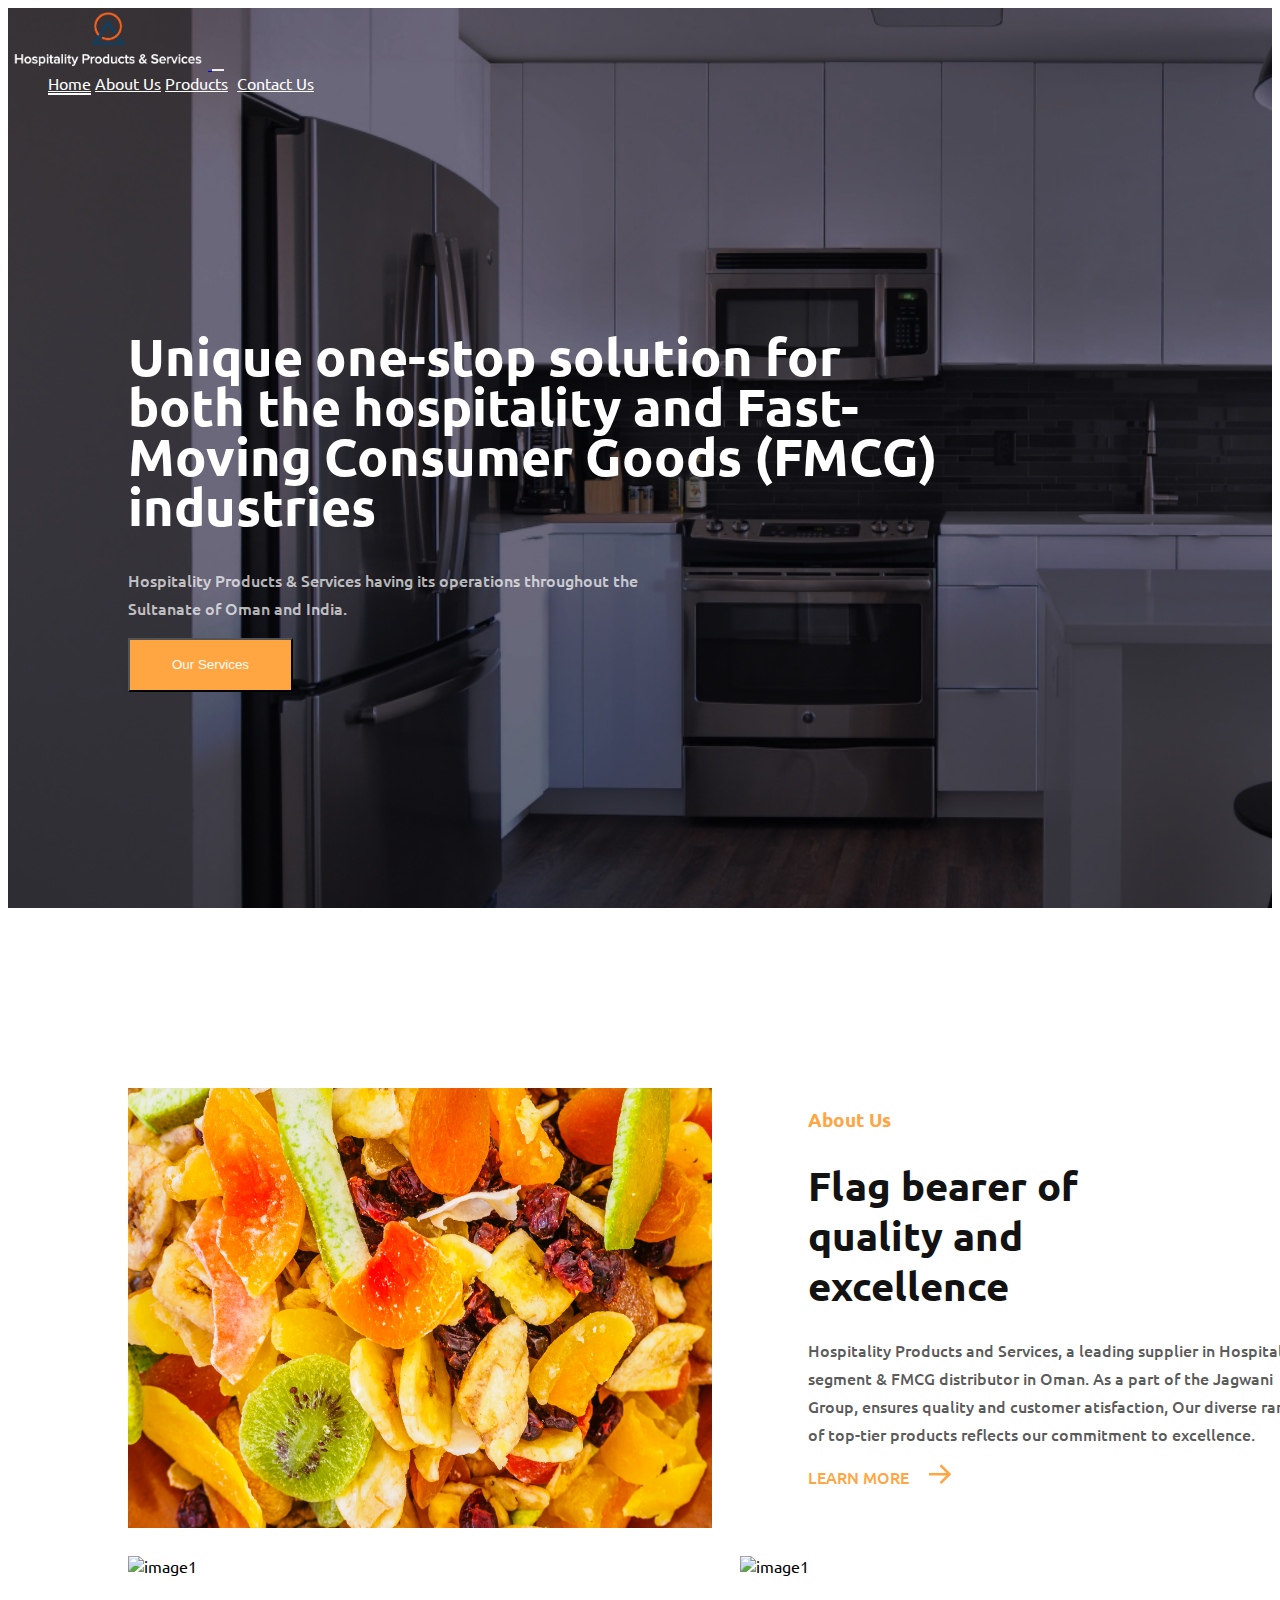
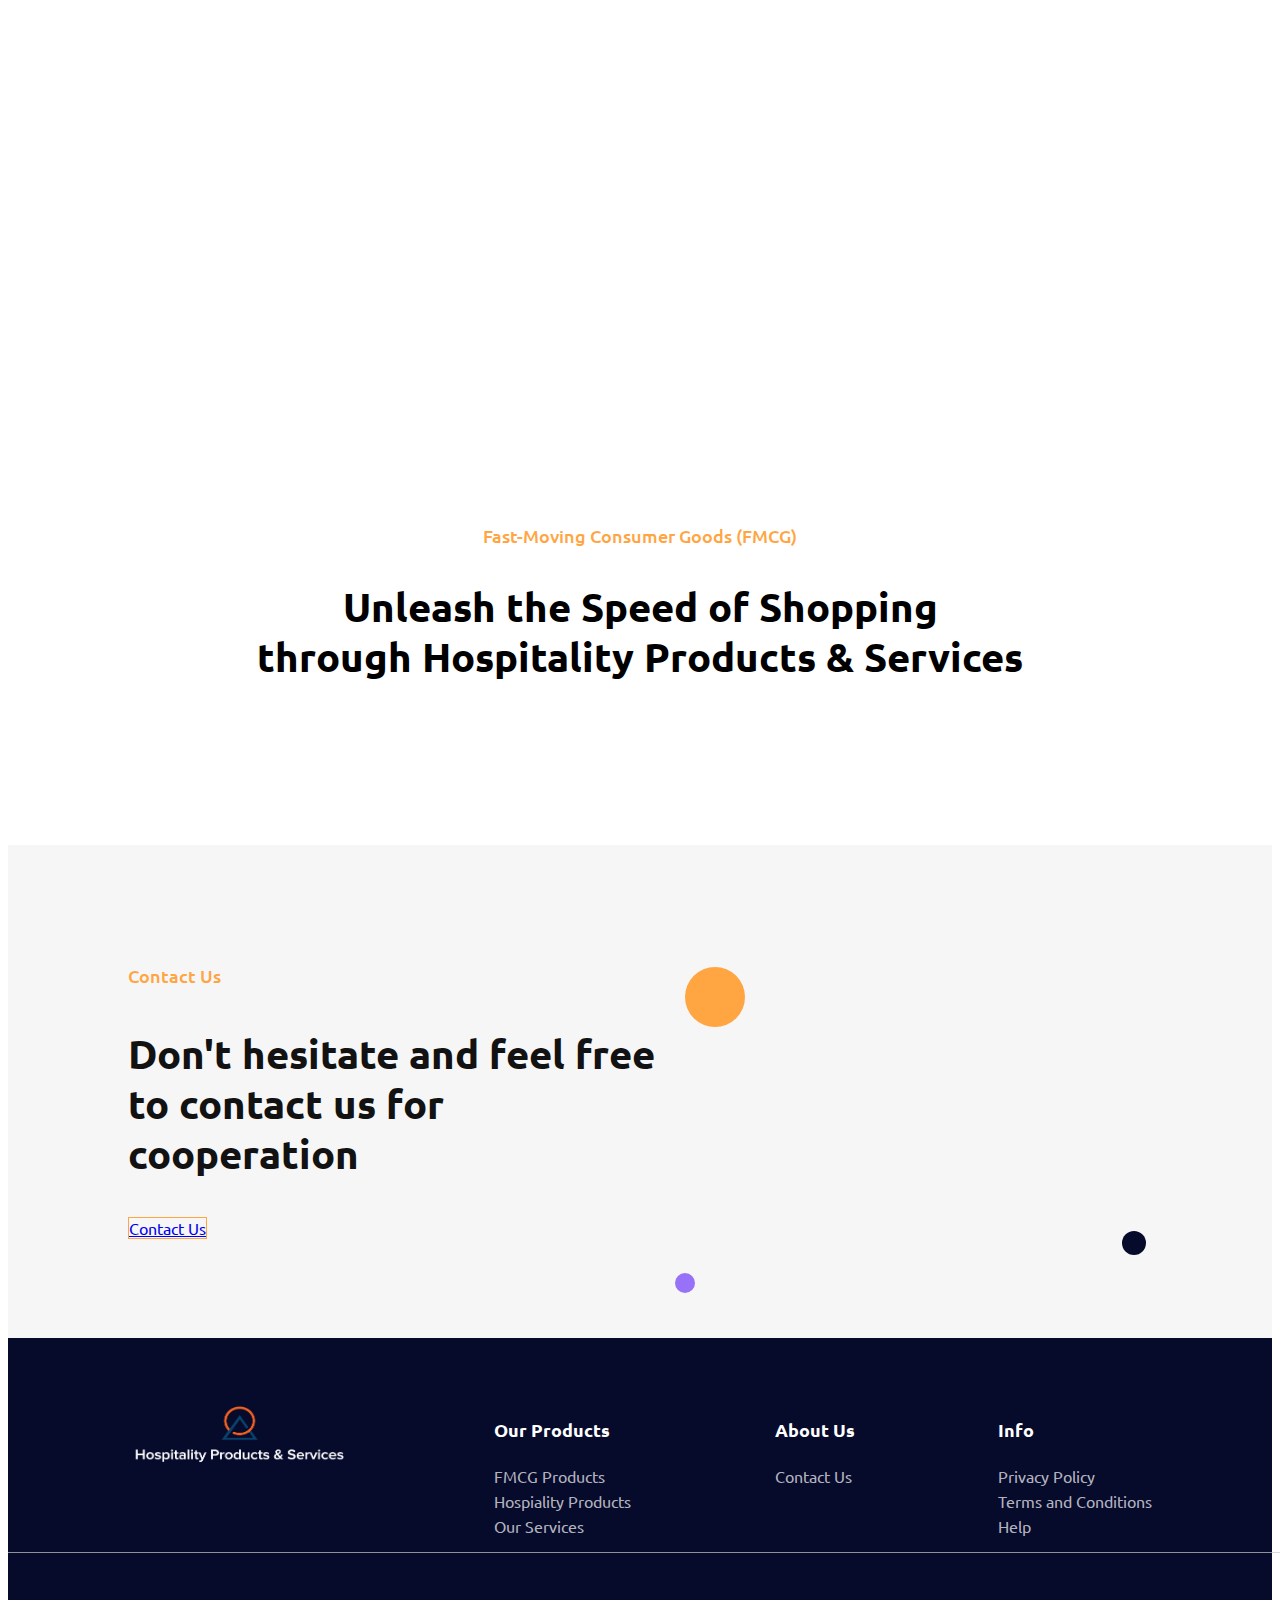
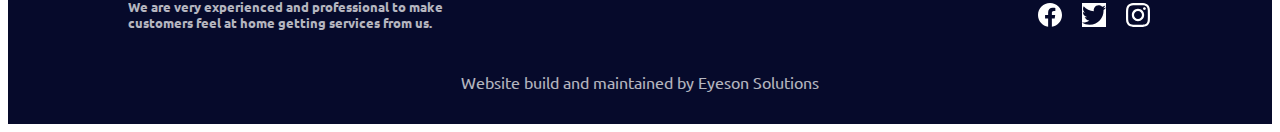
==== commit e60ad8e8: "final" ====
--- a/index.html
+++ b/index.html
@@ -59,10 +59,11 @@
    </nav>
    <div class="homeHeadDiv">
     <h1 class="homeheading">
-        Deliver FMCG products to meet the diverse needs of our customers.
+        Unique one-stop solution for both the hospitality and Fast-Moving Consumer Goods (FMCG) industries
     </h1>
     <p>
-        Hospitality Products & Services headquartered in Muscat, Sultanate of Oman having its operations throughout the Sultanate of Oman.
+        
+        Hospitality Products & Services having its operations throughout the Sultanate of Oman and India.
     </p>
     <a href="products.html">
     <button type="button" class="btn btn-warning">Our Services</button>
@@ -72,7 +73,7 @@
 <section class="aboutUs">
     <div class="aboutUsDivflexCol">
 <div class="aboutUsDiv">
-    <img src="image/flowewase.png">
+    <img src="image/dryfruits.jpg">
 <div class="aboutUsDivContent">
     <h3>
         About Us
@@ -81,12 +82,12 @@
         Flag bearer of quality and excellence
     </h1>
     <p>
-        Hospitality Products and Services, 
-        a leading FMCG distributor in Oman and 
-        part of the Jagwani Group, ensures quality 
-        and customer satisfaction. Our diverse range 
-        of top-tier products reflects our commitment to 
-        excellence.
+        Hospitality Products and Services, a 
+        leading supplier in  Hospitality segment & 
+        FMCG distributor in Oman. As a part of the 
+        Jagwani Group, ensures quality and customer 
+        atisfaction, Our diverse range of top-tier 
+        products reflects our commitment to excellence.
     </p>
     <a href="aboutUs.html">
     <h2 class="aboutUsH2">
@@ -102,8 +103,8 @@
 <div class="container-slide">
     <div class="slide-wapper">
         <div class="image-list">
-            <img src="image/1stCarousel.png" alt="image1" class="image-item">
-            <img src="image/carousel2.png" alt="image1" class="image-item">
+            <img src="image/supermark2.jpg" alt="image1" class="image-item">
+            <img src="image/sause3.png" alt="image1" class="image-item">
         </div>
     </div>
     <div class="slider-scrollbar">
@@ -120,7 +121,7 @@
         <h2>Unleash the Speed of Shopping<br>through Hospitality Products &amp; Services</h2>
     </div>
     <div class="itemcontained">
-        <div class="image-listbottom">
+        <!-- <div class="image-listbottom">
             <img src="image/1one.jpeg" class="one-one">
             <div class="rect-image">
                 <div class="number-thing">
@@ -153,7 +154,7 @@
                 <img src="image/two.jpeg" class="bottom-two">
                 <img src="image/three.jpeg"  class="bottom-three">
             </div>
-        </div>
+        </div> -->
         <div class="contactushome">
             <h2 class="headingtwocontact"> Contact Us</h2>
             <h3 class="contentconatct">Don't hesitate and feel free
@@ -179,13 +180,14 @@
                 <li class="foothead">Our Products</li>
                 <a href="products.html#FMCG"> <li>FMCG Products</li></a>
                 <a href="products.html#Hospitality"><li> Hospiality Products</li></a>
+                <a href="products.html#Hospitality"><li> Our Services</li></a>
             </ul>
             </div>
             <div class="productsfoot">
                 <ul>
                 <li class="foothead">About Us</li>
                 <a href="contact.html"> <li>Contact Us</li></a>
-                <a href="aboutUs.html"><li> Our People</li></a>
+                <!-- <a href="aboutUs.html"><li> Our People</li></a> -->
                 
             </div>
             <div class="productsfoot last">
--- a/css/style.css
+++ b/css/style.css
@@ -15,6 +15,7 @@
 .navbar-nav{
     left: 40px;
     position: relative;
+    gap:1rem;
 }
 .navbar-nav a{
     color: #fff !important ;
@@ -40,7 +41,7 @@
     font-weight: 700;
     color: hsl(0, 0%, 100%);
     font-size :3.25rem;;
-    width: 32.5rem;
+    width: 52rem;
     line-height: 3.125rem;
 }
 .homeHeadDiv{
@@ -90,6 +91,7 @@
 }
 .image-list img{
     width: 40rem;
+    height: 27.5rem;
 }
 .aboutUsDiv{
     margin-left: 7.5rem;
@@ -444,6 +446,19 @@
 .aboutusImg{
   display: flex;
   justify-content: center;
+  flex-direction: column;
+  align-items: center;
+}
+.aboutusImg p{
+  margin-top: 2rem;
+  width: 65%;
+  font-weight: 500;
+  font-size: 1.2rem;
+  text-align: center;
+}
+.aboutusImg h3{
+  font-weight: 700;
+  margin-top: 2rem;
 }
 .aboutusoneimg{
   width: 56rem;
@@ -944,6 +959,7 @@
     .navbar-nav{
         left: 0px;
         position: static;
+        gap: 0.75rem;
     }
     .navbar-expand-lg .navbar-collapse{
         justify-content: center !important;
@@ -1047,6 +1063,7 @@
       }
       .image-list img{
         width: auto;
+        height: 20rem;
     }
       .slide-wapper .image-list::-webkit-scrollbar{
         display: none;
@@ -1213,12 +1230,18 @@
         width: 20.16rem;
         font-size: 1rem;
         margin-right: 0;
+        text-align: center;
       }
       .aboutusoneimg{
         width: 24rem;
         height: auto;
         position: relative;
         margin-left: 0;
+      }
+      .aboutusImg p{
+        font-size: 1rem;
+        width: 85%;
+        margin-top: 1.1rem;
       }
       .aboutustwoimgtext{
         flex-direction: column;
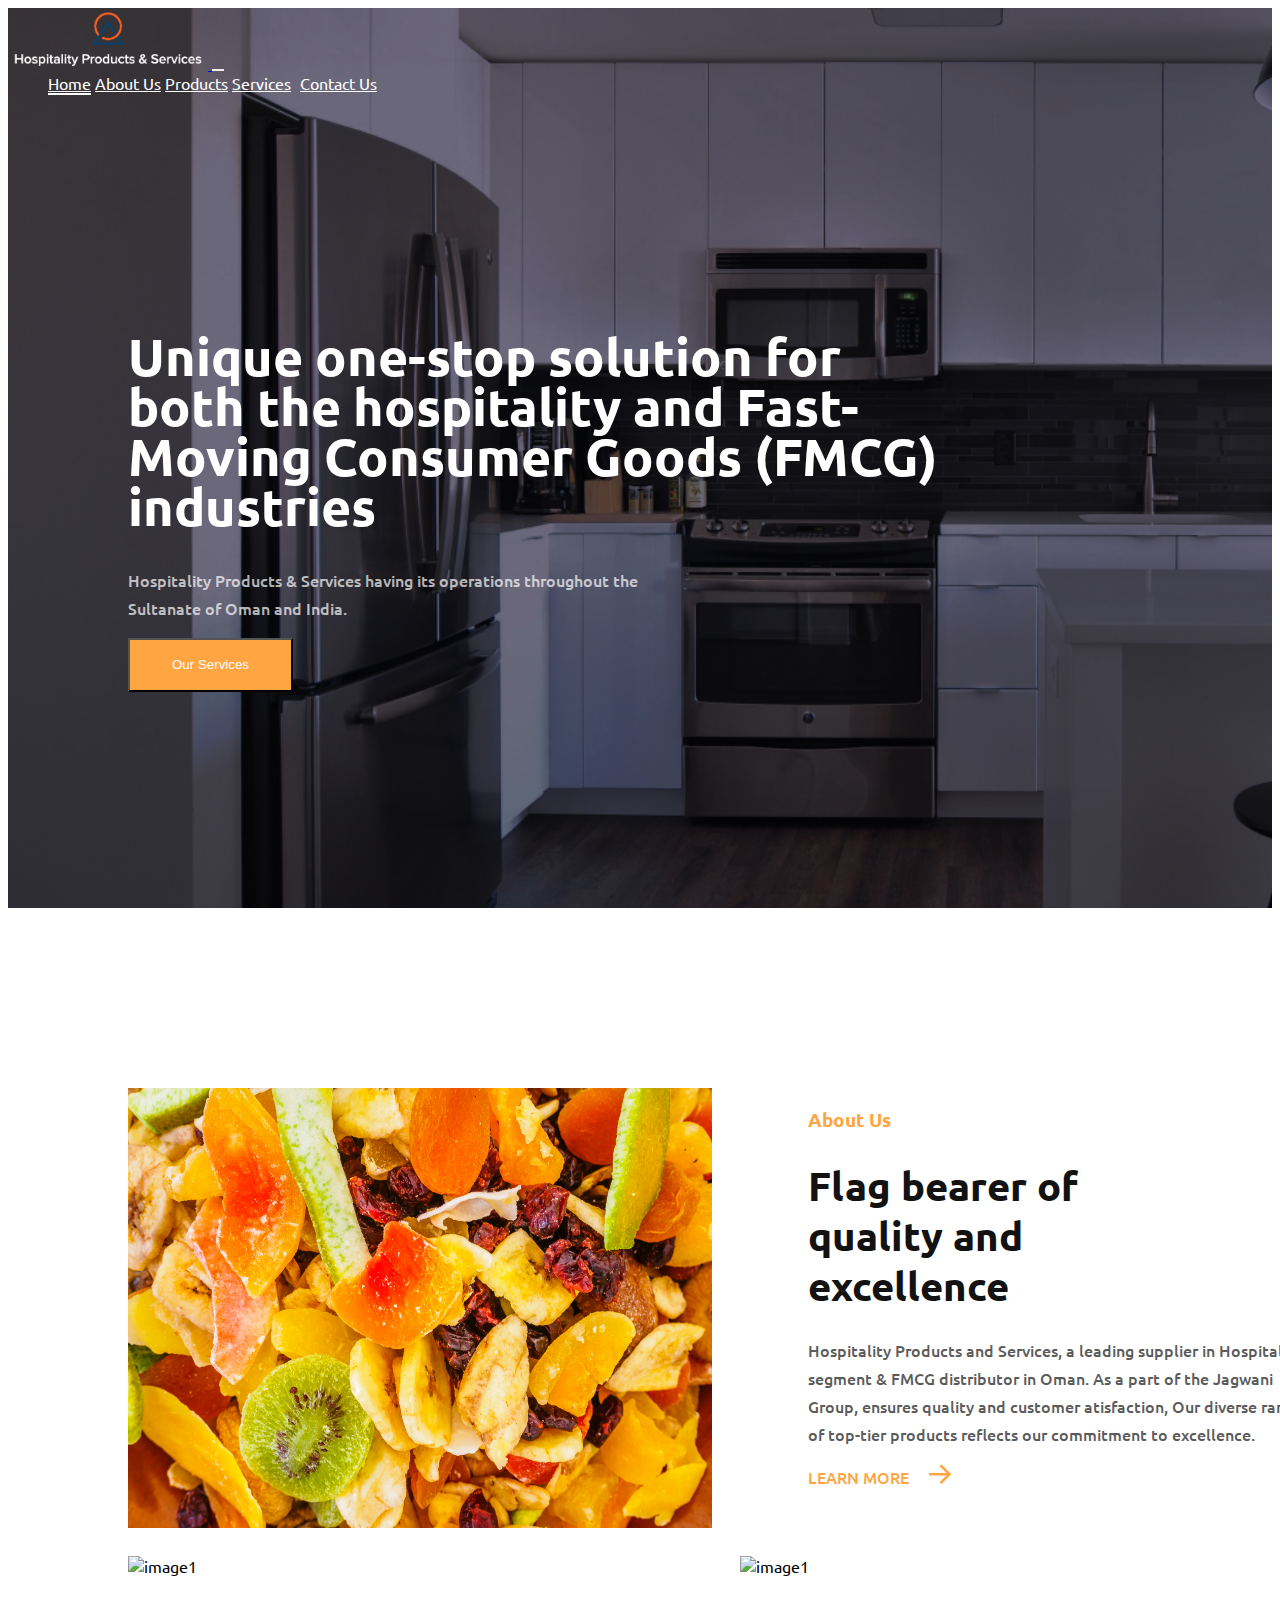
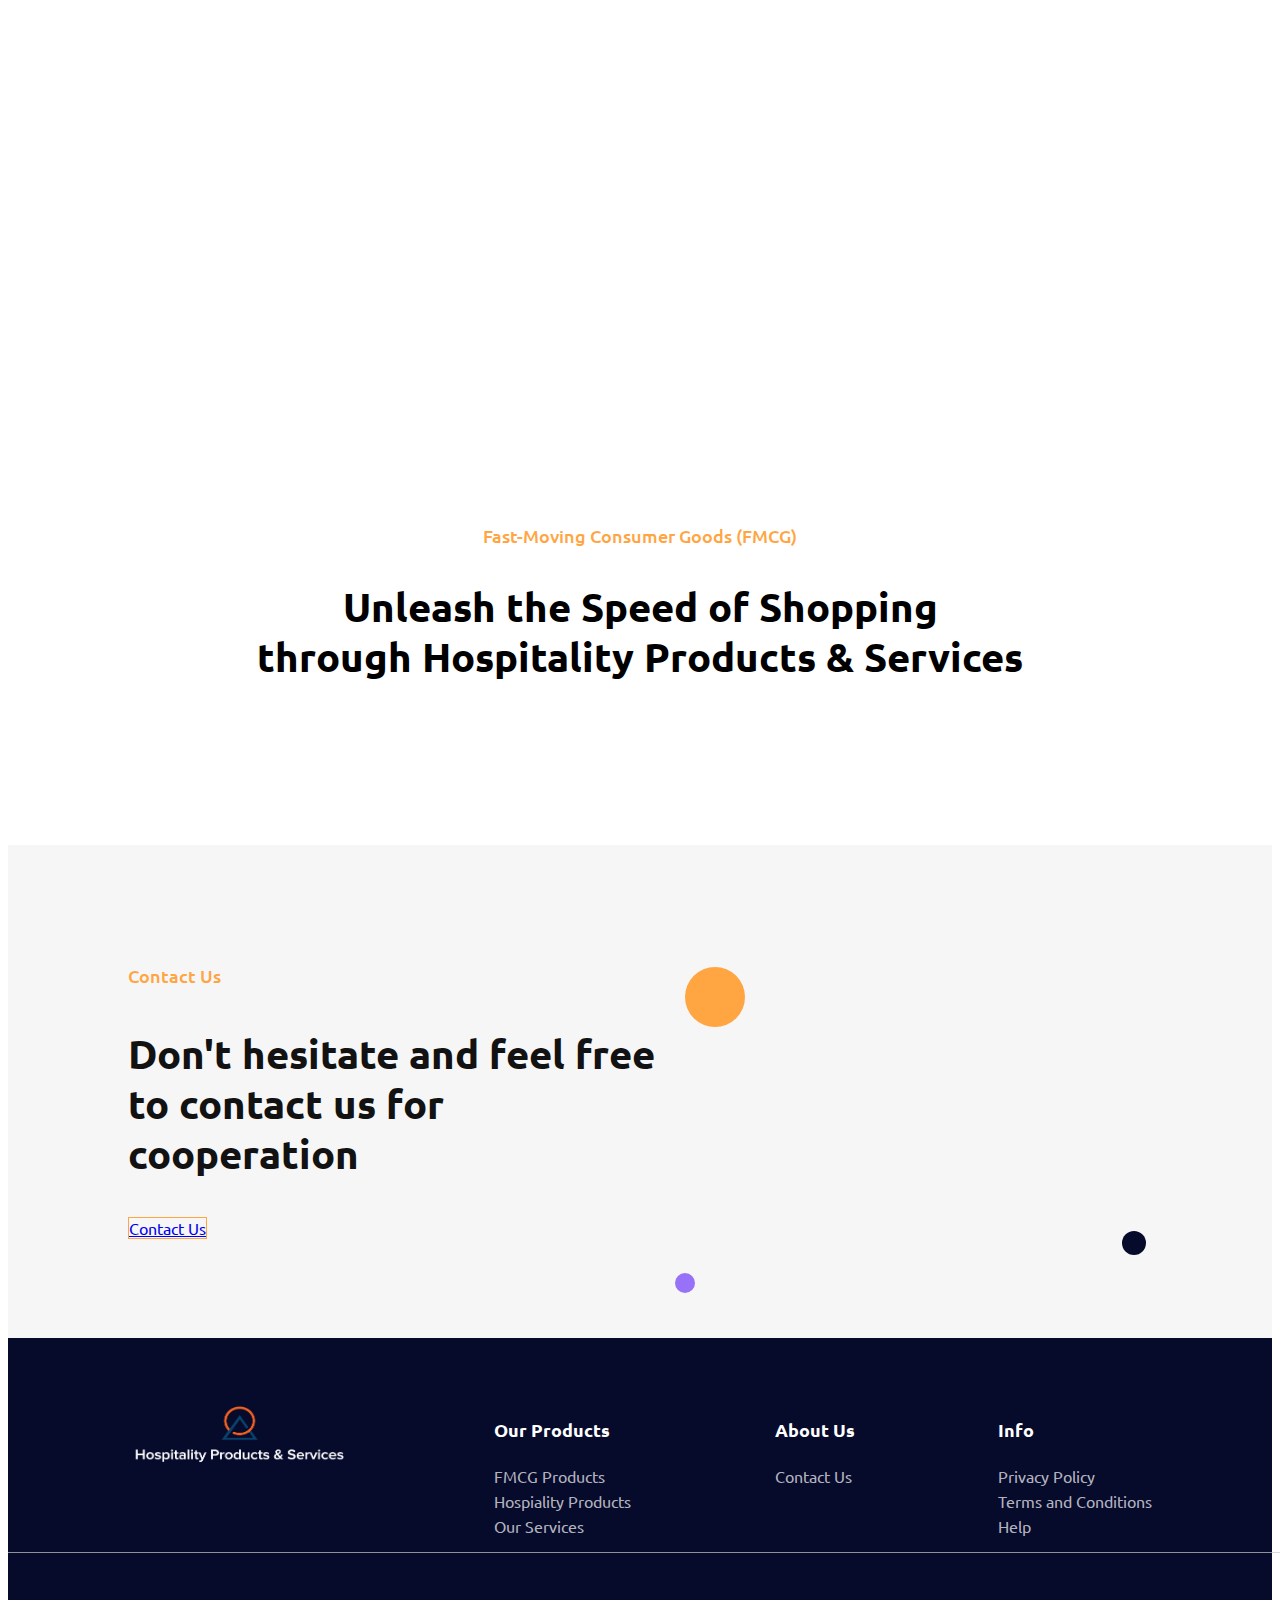
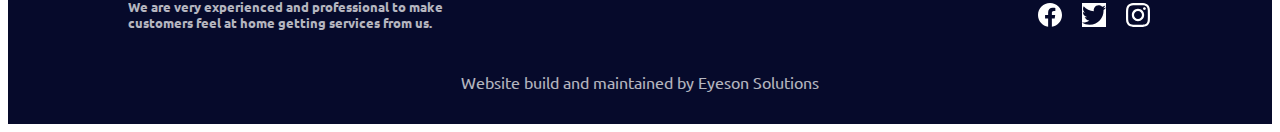
==== commit f794b071: "final" ====
--- a/index.html
+++ b/index.html
@@ -49,8 +49,8 @@
               <a class="nav-link active" aria-current="page" id="navHome" href="#">Home</a>
               <a class="nav-link active" href="aboutUs.html">About Us</a>
               <a class="nav-link active" href="products.html">Products</a>
-              <!-- <a class="nav-link active" href="#">Services</a>
-              <a class="nav-link active" href="#">Career</a>
+              <a class="nav-link active" href="service.html">Services</a>
+              <!-- <a class="nav-link active" href="#">Career</a>
               <a class="nav-link active" href="#">Supplier Registration</a> -->
             <a class="btn btn-outline-light" id="contactButton" href="contact.html">
                 Contact Us
@@ -180,7 +180,7 @@
                 <li class="foothead">Our Products</li>
                 <a href="products.html#FMCG"> <li>FMCG Products</li></a>
                 <a href="products.html#Hospitality"><li> Hospiality Products</li></a>
-                <a href="products.html#Hospitality"><li> Our Services</li></a>
+                <a href="service.html"><li> Our Services</li></a>
             </ul>
             </div>
             <div class="productsfoot">
--- a/css/style.css
+++ b/css/style.css
@@ -907,6 +907,94 @@
   height: 15rem;
   margin-top: 1.19rem;
 }
+.gridservice{
+  display: grid;
+  gap: 1rem;
+  grid-template-rows: 1fr 1fr;
+  grid-template-columns: 1fr 1fr 1fr 1fr 1fr 1fr;
+}
+.imageservice{
+  display: flex;
+}
+.serviceone h1{
+  margin-left: 4rem;
+
+}
+.oneservice{
+  flex-direction: row-reverse;
+  align-items: center;
+  gap: 1rem;
+  grid-column-start: 1;
+  grid-column-end: 4;
+  grid-row-start: 1;
+  grid-row-end: 2;
+  justify-content: flex-start;
+}
+.twoservice{
+  flex-direction: row;
+  align-items: center;
+  justify-content: flex-start;
+  gap: 1rem;
+  grid-column-start: 4;
+  grid-column-end: 7;
+  grid-row-start: 1;
+  grid-row-end: 2;
+}
+.threeservice{
+  flex-direction: row-reverse;
+  align-items: flex-start;
+  grid-row-start: 2;
+  grid-row-end: 3;
+  grid-column-start: 1;
+  grid-column-end: 3;
+}
+.fourservice{
+  flex-direction: column;
+  align-items: center;
+  gap: 1rem;
+  grid-row-start: 2;
+  grid-row-end: 3;
+  grid-column-start: 3;
+  grid-column-end: 5;
+}
+.fiveservice{
+  display: flex;
+  flex-direction: row;
+  align-items: flex-start;
+  grid-row-start: 2;
+  grid-row-end: 3;
+  grid-column-start: 5;
+  grid-column-end: 7;
+}
+.imageservice img{
+  height: 200px;
+  width: auto;
+  border-radius: 50%;
+  transition: transform 0.5s ease-in-out;
+}
+.imageservice img:hover{
+  transform: scale(1.07);
+}
+.imageservice h3{
+  width: 14rem;
+  text-align: center;
+  font-size: 1.2rem;
+}
+.fourservice h3{
+  width: 20rem;
+}
+.serviceunderlinespan{
+  display: flex;
+  flex-direction: column;
+}
+.imageservice span{
+  width: 6rem; 
+  height: 2px;
+  background-color: #000;
+  margin: 0 auto;
+}
+
+
 
 @media (max-width: 1125px){
   .productone-head>h2{
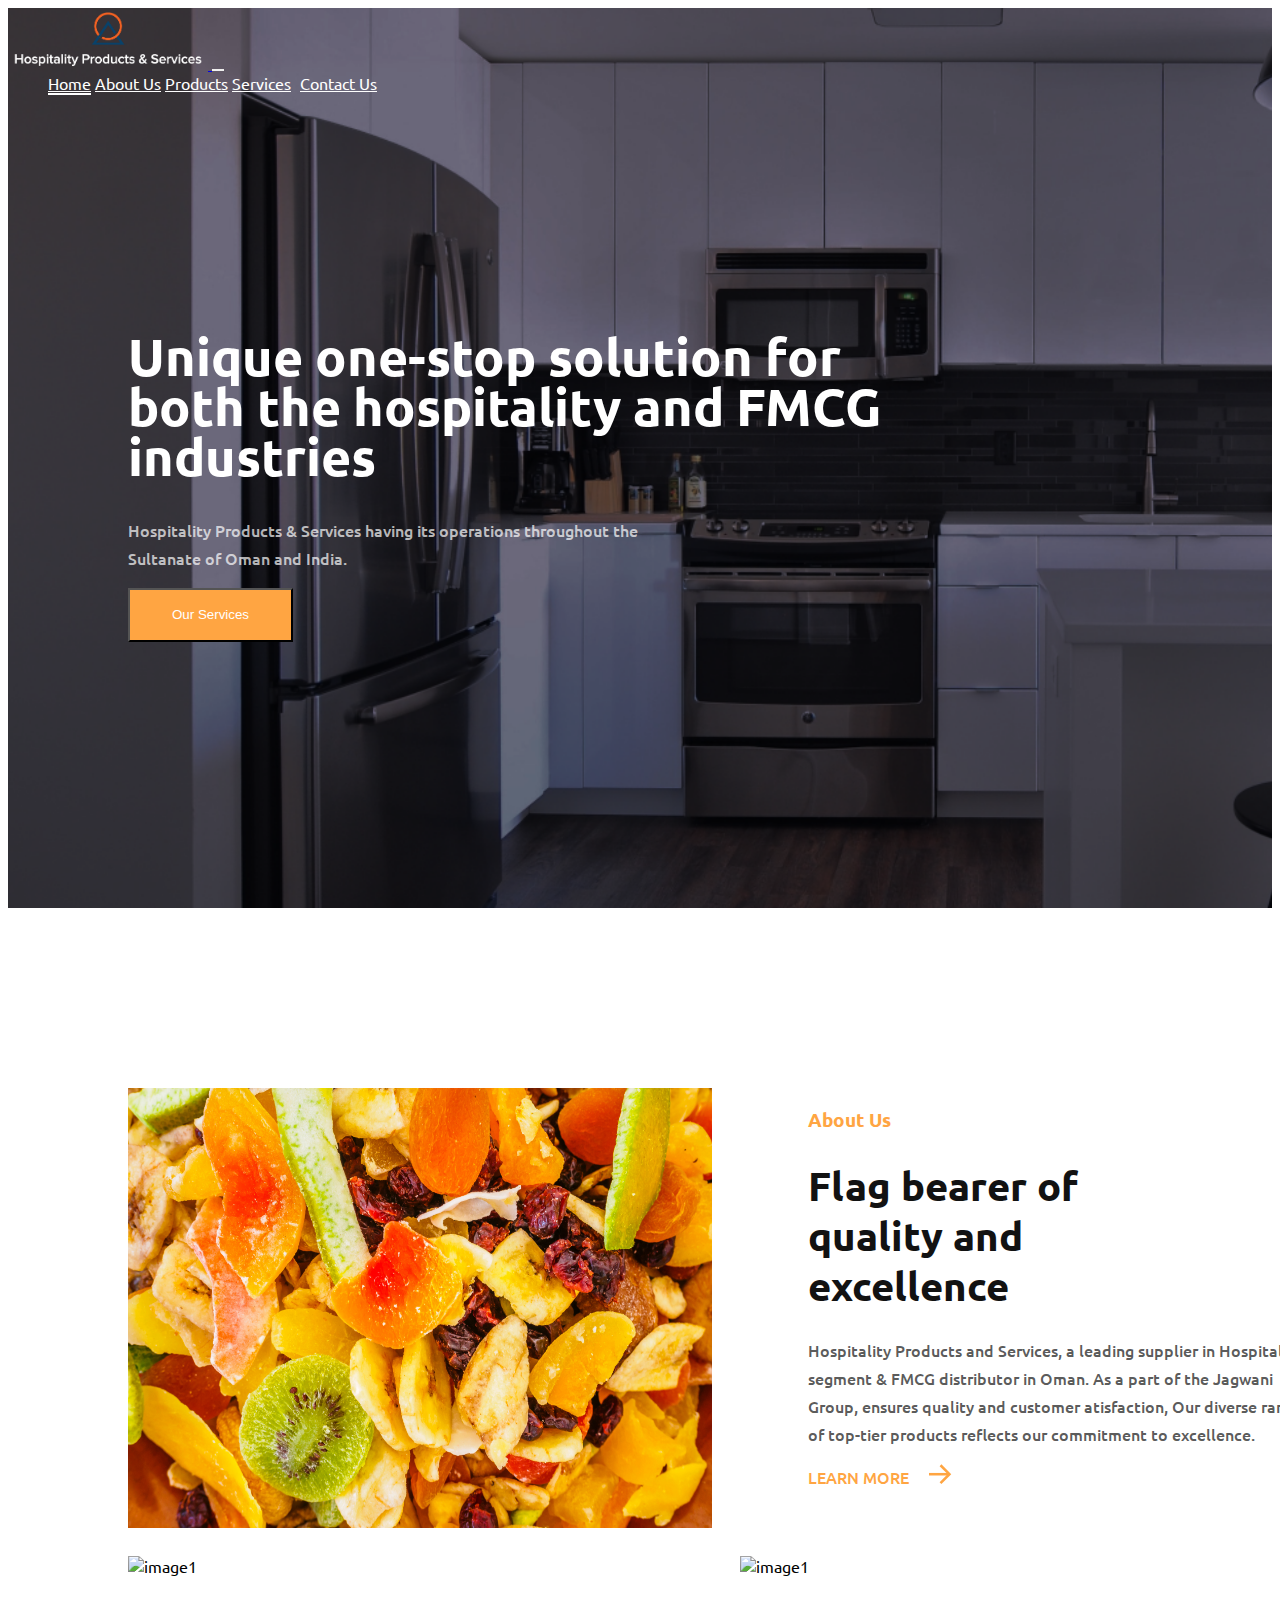
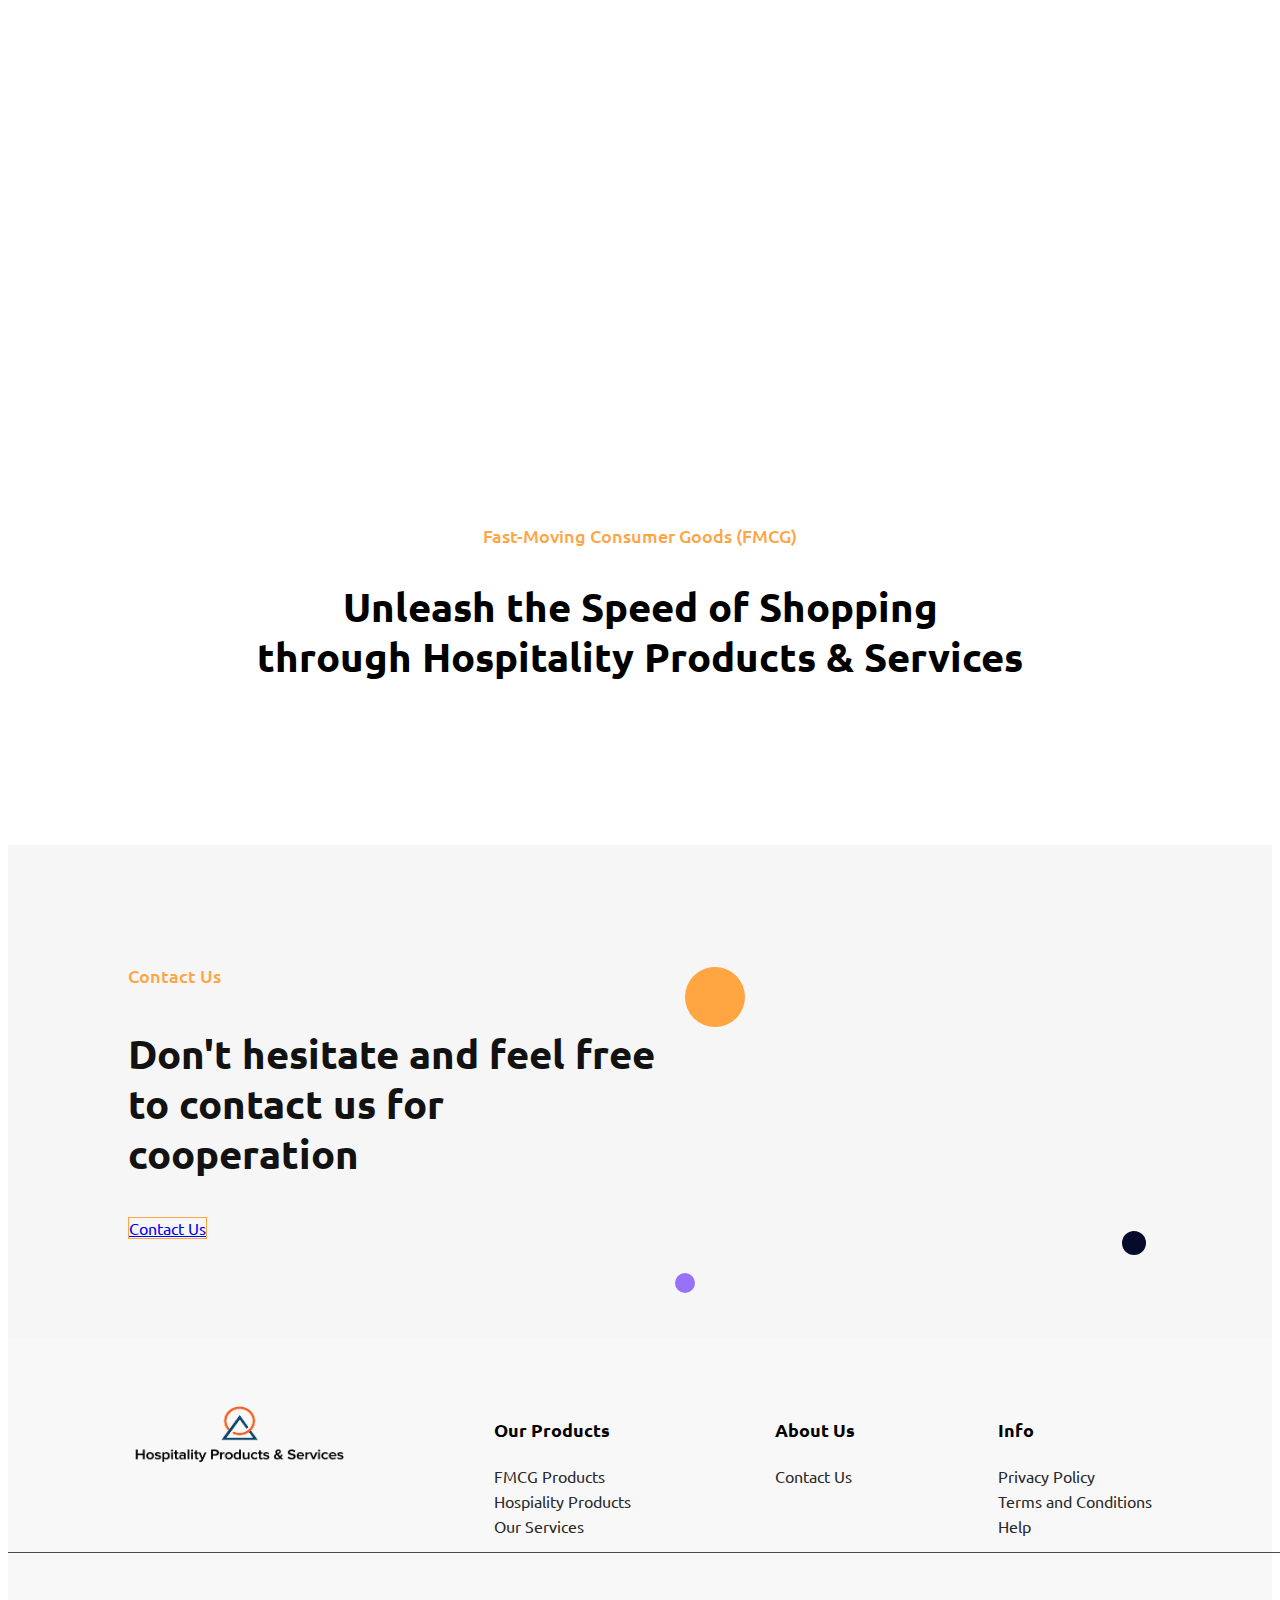
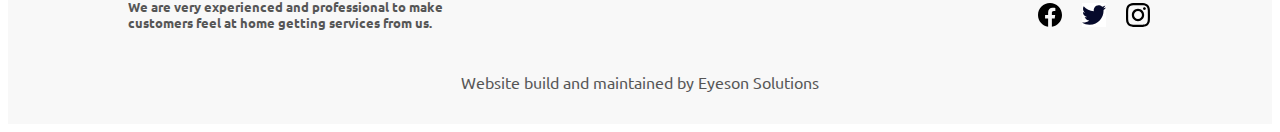
==== commit 2deb111c: "hehhe" ====
--- a/index.html
+++ b/index.html
@@ -59,7 +59,7 @@
    </nav>
    <div class="homeHeadDiv">
     <h1 class="homeheading">
-        Unique one-stop solution for both the hospitality and Fast-Moving Consumer Goods (FMCG) industries
+        Unique one-stop solution for both the hospitality and FMCG industries
     </h1>
     <p>
         
@@ -174,7 +174,7 @@
               </svg>
         </div>
         <div class="footercomponet">
-            <img src="image/logowhite.png" >
+            <img src="image/Logo_Hospiytality_black.png" >
             <div class="productsfoot">
                 <ul>
                 <li class="foothead">Our Products</li>
@@ -209,11 +209,11 @@
             <ul>
                 <a href=""><li><svg xmlns="http://www.w3.org/2000/svg" width="24" height="24" viewBox="0 0 24 24" fill="none">
                     <g clip-path="url(#clip0_2_41)">
-                      <path d="M24 12C24 5.37258 18.6274 0 12 0C5.37258 0 0 5.37258 0 12C0 17.9895 4.3882 22.954 10.125 23.8542V15.4688H7.07812V12H10.125V9.35625C10.125 6.34875 11.9166 4.6875 14.6576 4.6875C15.9701 4.6875 17.3438 4.92188 17.3438 4.92188V7.875H15.8306C14.34 7.875 13.875 8.80008 13.875 9.75V12H17.2031L16.6711 15.4688H13.875V23.8542C19.6118 22.954 24 17.9895 24 12Z" fill="white"/>
+                      <path d="M24 12C24 5.37258 18.6274 0 12 0C5.37258 0 0 5.37258 0 12C0 17.9895 4.3882 22.954 10.125 23.8542V15.4688H7.07812V12H10.125V9.35625C10.125 6.34875 11.9166 4.6875 14.6576 4.6875C15.9701 4.6875 17.3438 4.92188 17.3438 4.92188V7.875H15.8306C14.34 7.875 13.875 8.80008 13.875 9.75V12H17.2031L16.6711 15.4688H13.875V23.8542C19.6118 22.954 24 17.9895 24 12Z" fill="black"/>
                     </g>
                     <defs>
                       <clipPath id="clip0_2_41">
-                        <rect width="24" height="24" fill="white"/>
+                        <rect width="24" height="24" fill="black"/>
                       </clipPath>
                     </defs>
                   </svg></li></a>
@@ -230,9 +230,9 @@
                   </svg></li></a>
                 <a href=""><li><svg xmlns="http://www.w3.org/2000/svg" width="24" height="24" viewBox="0 0 24 24" fill="none">
                     <g clip-path="url(#clip0_2_54)">
-                      <path d="M12 2.16094C15.2063 2.16094 15.5859 2.175 16.8469 2.23125C18.0188 2.28281 18.6516 2.47969 19.0734 2.64375C19.6313 2.85938 20.0344 3.12188 20.4516 3.53906C20.8734 3.96094 21.1313 4.35938 21.3469 4.91719C21.5109 5.33906 21.7078 5.97656 21.7594 7.14375C21.8156 8.40937 21.8297 8.78906 21.8297 11.9906C21.8297 15.1969 21.8156 15.5766 21.7594 16.8375C21.7078 18.0094 21.5109 18.6422 21.3469 19.0641C21.1313 19.6219 20.8687 20.025 20.4516 20.4422C20.0297 20.8641 19.6313 21.1219 19.0734 21.3375C18.6516 21.5016 18.0141 21.6984 16.8469 21.75C15.5813 21.8062 15.2016 21.8203 12 21.8203C8.79375 21.8203 8.41406 21.8062 7.15313 21.75C5.98125 21.6984 5.34844 21.5016 4.92656 21.3375C4.36875 21.1219 3.96563 20.8594 3.54844 20.4422C3.12656 20.0203 2.86875 19.6219 2.65313 19.0641C2.48906 18.6422 2.29219 18.0047 2.24063 16.8375C2.18438 15.5719 2.17031 15.1922 2.17031 11.9906C2.17031 8.78438 2.18438 8.40469 2.24063 7.14375C2.29219 5.97187 2.48906 5.33906 2.65313 4.91719C2.86875 4.35938 3.13125 3.95625 3.54844 3.53906C3.97031 3.11719 4.36875 2.85938 4.92656 2.64375C5.34844 2.47969 5.98594 2.28281 7.15313 2.23125C8.41406 2.175 8.79375 2.16094 12 2.16094ZM12 0C8.74219 0 8.33438 0.0140625 7.05469 0.0703125C5.77969 0.126563 4.90313 0.332812 4.14375 0.628125C3.35156 0.9375 2.68125 1.34531 2.01563 2.01562C1.34531 2.68125 0.9375 3.35156 0.628125 4.13906C0.332812 4.90313 0.126563 5.775 0.0703125 7.05C0.0140625 8.33437 0 8.74219 0 12C0 15.2578 0.0140625 15.6656 0.0703125 16.9453C0.126563 18.2203 0.332812 19.0969 0.628125 19.8563C0.9375 20.6484 1.34531 21.3188 2.01563 21.9844C2.68125 22.65 3.35156 23.0625 4.13906 23.3672C4.90313 23.6625 5.775 23.8687 7.05 23.925C8.32969 23.9812 8.7375 23.9953 11.9953 23.9953C15.2531 23.9953 15.6609 23.9812 16.9406 23.925C18.2156 23.8687 19.0922 23.6625 19.8516 23.3672C20.6391 23.0625 21.3094 22.65 21.975 21.9844C22.6406 21.3188 23.0531 20.6484 23.3578 19.8609C23.6531 19.0969 23.8594 18.225 23.9156 16.95C23.9719 15.6703 23.9859 15.2625 23.9859 12.0047C23.9859 8.74688 23.9719 8.33906 23.9156 7.05938C23.8594 5.78438 23.6531 4.90781 23.3578 4.14844C23.0625 3.35156 22.6547 2.68125 21.9844 2.01562C21.3188 1.35 20.6484 0.9375 19.8609 0.632812C19.0969 0.3375 18.225 0.13125 16.95 0.075C15.6656 0.0140625 15.2578 0 12 0Z" fill="white"/>
-                      <path d="M12 5.83594C8.59688 5.83594 5.83594 8.59688 5.83594 12C5.83594 15.4031 8.59688 18.1641 12 18.1641C15.4031 18.1641 18.1641 15.4031 18.1641 12C18.1641 8.59688 15.4031 5.83594 12 5.83594ZM12 15.9984C9.79219 15.9984 8.00156 14.2078 8.00156 12C8.00156 9.79219 9.79219 8.00156 12 8.00156C14.2078 8.00156 15.9984 9.79219 15.9984 12C15.9984 14.2078 14.2078 15.9984 12 15.9984Z" fill="white"/>
-                      <path d="M19.8469 5.59214C19.8469 6.38902 19.2 7.0312 18.4078 7.0312C17.6109 7.0312 16.9688 6.38433 16.9688 5.59214C16.9688 4.79526 17.6156 4.15308 18.4078 4.15308C19.2 4.15308 19.8469 4.79995 19.8469 5.59214Z" fill="white"/>
+                      <path d="M12 2.16094C15.2063 2.16094 15.5859 2.175 16.8469 2.23125C18.0188 2.28281 18.6516 2.47969 19.0734 2.64375C19.6313 2.85938 20.0344 3.12188 20.4516 3.53906C20.8734 3.96094 21.1313 4.35938 21.3469 4.91719C21.5109 5.33906 21.7078 5.97656 21.7594 7.14375C21.8156 8.40937 21.8297 8.78906 21.8297 11.9906C21.8297 15.1969 21.8156 15.5766 21.7594 16.8375C21.7078 18.0094 21.5109 18.6422 21.3469 19.0641C21.1313 19.6219 20.8687 20.025 20.4516 20.4422C20.0297 20.8641 19.6313 21.1219 19.0734 21.3375C18.6516 21.5016 18.0141 21.6984 16.8469 21.75C15.5813 21.8062 15.2016 21.8203 12 21.8203C8.79375 21.8203 8.41406 21.8062 7.15313 21.75C5.98125 21.6984 5.34844 21.5016 4.92656 21.3375C4.36875 21.1219 3.96563 20.8594 3.54844 20.4422C3.12656 20.0203 2.86875 19.6219 2.65313 19.0641C2.48906 18.6422 2.29219 18.0047 2.24063 16.8375C2.18438 15.5719 2.17031 15.1922 2.17031 11.9906C2.17031 8.78438 2.18438 8.40469 2.24063 7.14375C2.29219 5.97187 2.48906 5.33906 2.65313 4.91719C2.86875 4.35938 3.13125 3.95625 3.54844 3.53906C3.97031 3.11719 4.36875 2.85938 4.92656 2.64375C5.34844 2.47969 5.98594 2.28281 7.15313 2.23125C8.41406 2.175 8.79375 2.16094 12 2.16094ZM12 0C8.74219 0 8.33438 0.0140625 7.05469 0.0703125C5.77969 0.126563 4.90313 0.332812 4.14375 0.628125C3.35156 0.9375 2.68125 1.34531 2.01563 2.01562C1.34531 2.68125 0.9375 3.35156 0.628125 4.13906C0.332812 4.90313 0.126563 5.775 0.0703125 7.05C0.0140625 8.33437 0 8.74219 0 12C0 15.2578 0.0140625 15.6656 0.0703125 16.9453C0.126563 18.2203 0.332812 19.0969 0.628125 19.8563C0.9375 20.6484 1.34531 21.3188 2.01563 21.9844C2.68125 22.65 3.35156 23.0625 4.13906 23.3672C4.90313 23.6625 5.775 23.8687 7.05 23.925C8.32969 23.9812 8.7375 23.9953 11.9953 23.9953C15.2531 23.9953 15.6609 23.9812 16.9406 23.925C18.2156 23.8687 19.0922 23.6625 19.8516 23.3672C20.6391 23.0625 21.3094 22.65 21.975 21.9844C22.6406 21.3188 23.0531 20.6484 23.3578 19.8609C23.6531 19.0969 23.8594 18.225 23.9156 16.95C23.9719 15.6703 23.9859 15.2625 23.9859 12.0047C23.9859 8.74688 23.9719 8.33906 23.9156 7.05938C23.8594 5.78438 23.6531 4.90781 23.3578 4.14844C23.0625 3.35156 22.6547 2.68125 21.9844 2.01562C21.3188 1.35 20.6484 0.9375 19.8609 0.632812C19.0969 0.3375 18.225 0.13125 16.95 0.075C15.6656 0.0140625 15.2578 0 12 0Z" fill="black"/>
+                      <path d="M12 5.83594C8.59688 5.83594 5.83594 8.59688 5.83594 12C5.83594 15.4031 8.59688 18.1641 12 18.1641C15.4031 18.1641 18.1641 15.4031 18.1641 12C18.1641 8.59688 15.4031 5.83594 12 5.83594ZM12 15.9984C9.79219 15.9984 8.00156 14.2078 8.00156 12C8.00156 9.79219 9.79219 8.00156 12 8.00156C14.2078 8.00156 15.9984 9.79219 15.9984 12C15.9984 14.2078 14.2078 15.9984 12 15.9984Z" fill="black"/>
+                      <path d="M19.8469 5.59214C19.8469 6.38902 19.2 7.0312 18.4078 7.0312C17.6109 7.0312 16.9688 6.38433 16.9688 5.59214C16.9688 4.79526 17.6156 4.15308 18.4078 4.15308C19.2 4.15308 19.8469 4.79995 19.8469 5.59214Z" fill="black"/>
                     </g>
                     <defs>
                       <clipPath id="clip0_2_54">
--- a/css/style.css
+++ b/css/style.css
@@ -336,7 +336,7 @@
 .footercomponet {
   padding-top: 4rem;
   height: fit-content;
-  background: #060A2B;
+  background: #f8f8f8;
   display: flex;
   flex-direction: row;
   justify-content: space-between;
@@ -348,7 +348,7 @@
   margin-left: 7.5rem;
  } 
  ul .foothead{
-  color: #FFF !important;
+  color: #000000 !important;
   font-size: 1.125rem;
   font-weight: 700;
   margin-bottom: 1.5rem !important;
@@ -358,29 +358,29 @@
  }
  .productsfoot ul a{
   text-decoration: none;
-  color: #fff;
+  color: #292929;
  }
  .productsfoot ul li{
   text-decoration: none;
   list-style-type: none;
   margin-bottom: 0.3rem;
-  color: rgba(255, 255, 255, 0.71);
+  color: #292929;
  }
  .last{
   margin-right: 7.5rem;
  }
  .lineinend{
   height: fit-content;
-  background: #060A2B;
+  background: #f8f8f8;
  }
  .lineinend span{
   display: block;
   width: 100vw;
-  border-top: 1px solid #ccc;
+  border-top: 1px solid #000000;
   opacity: 70%;
  }
  .lineinend .finalnote{
-  color: #FFF;
+  color: #111111;
   opacity: 70%;
   width: 20.15rem;
   font-size: 0.8rem;
@@ -416,12 +416,12 @@
   flex-direction: row;
   flex-wrap: nowrap;
   justify-content: center;
-  color: #FFF;
+  color: #111;
   opacity: 70%;
 }
 .footcomp a{
   text-decoration: none;
-  color: #FFF;
+  color: #111;
 }
 section .oneaboutus{
   margin-top: 8rem;
@@ -1261,7 +1261,7 @@
       .contactushome .svgorange{
         position: absolute;
         right: 3.0660rem;
-        bottom: 12.81rem;
+        bottom: 10.81rem;
       }
       .footercomponet{
         padding-top: 2.25rem;
@@ -1508,4 +1508,59 @@
         height: auto;
         transform: translateX(-0%);
       }
+
+      .gridservice{
+        grid-template-rows: 1fr 1fr 1fr 1fr 1fr;
+        grid-template-columns: 1fr ;
+      }
+      .serviceone{
+        margin-bottom: 4rem;
+      }
+      .oneservice{
+        flex-direction: column;
+        grid-column-start: 1;
+        grid-column-end: 2;
+        grid-row-start: 1;
+        grid-row-end: 2;
+        align-items: center;
+      }
+      .twoservice{
+        flex-direction: column;
+        flex-direction: column;
+        grid-column-start: 1;
+        grid-column-end: 2;
+        grid-row-start: 2;
+        grid-row-end: 3;
+        align-items: center;
+      }
+      .threeservice{
+        flex-direction: column;
+        flex-direction: column;
+        flex-direction: column;
+        grid-column-start: 1;
+        grid-column-end: 2;
+        grid-row-start: 3;
+        grid-row-end: 4;
+        align-items: center;
+      }
+      .fourservice{
+        flex-direction: column;
+        flex-direction: column;
+        flex-direction: column;
+        grid-column-start: 1;
+        grid-column-end: 2;
+        grid-row-start: 4;
+        grid-row-end: 5;
+        align-items: center;
+      }
+      .fiveservice{
+        flex-direction: column;
+        flex-direction: column;
+        flex-direction: column;
+        grid-column-start: 1;
+        grid-column-end: 2;
+        grid-row-start: 5;
+        grid-row-end: 6;
+        align-items: center;
+      }
 }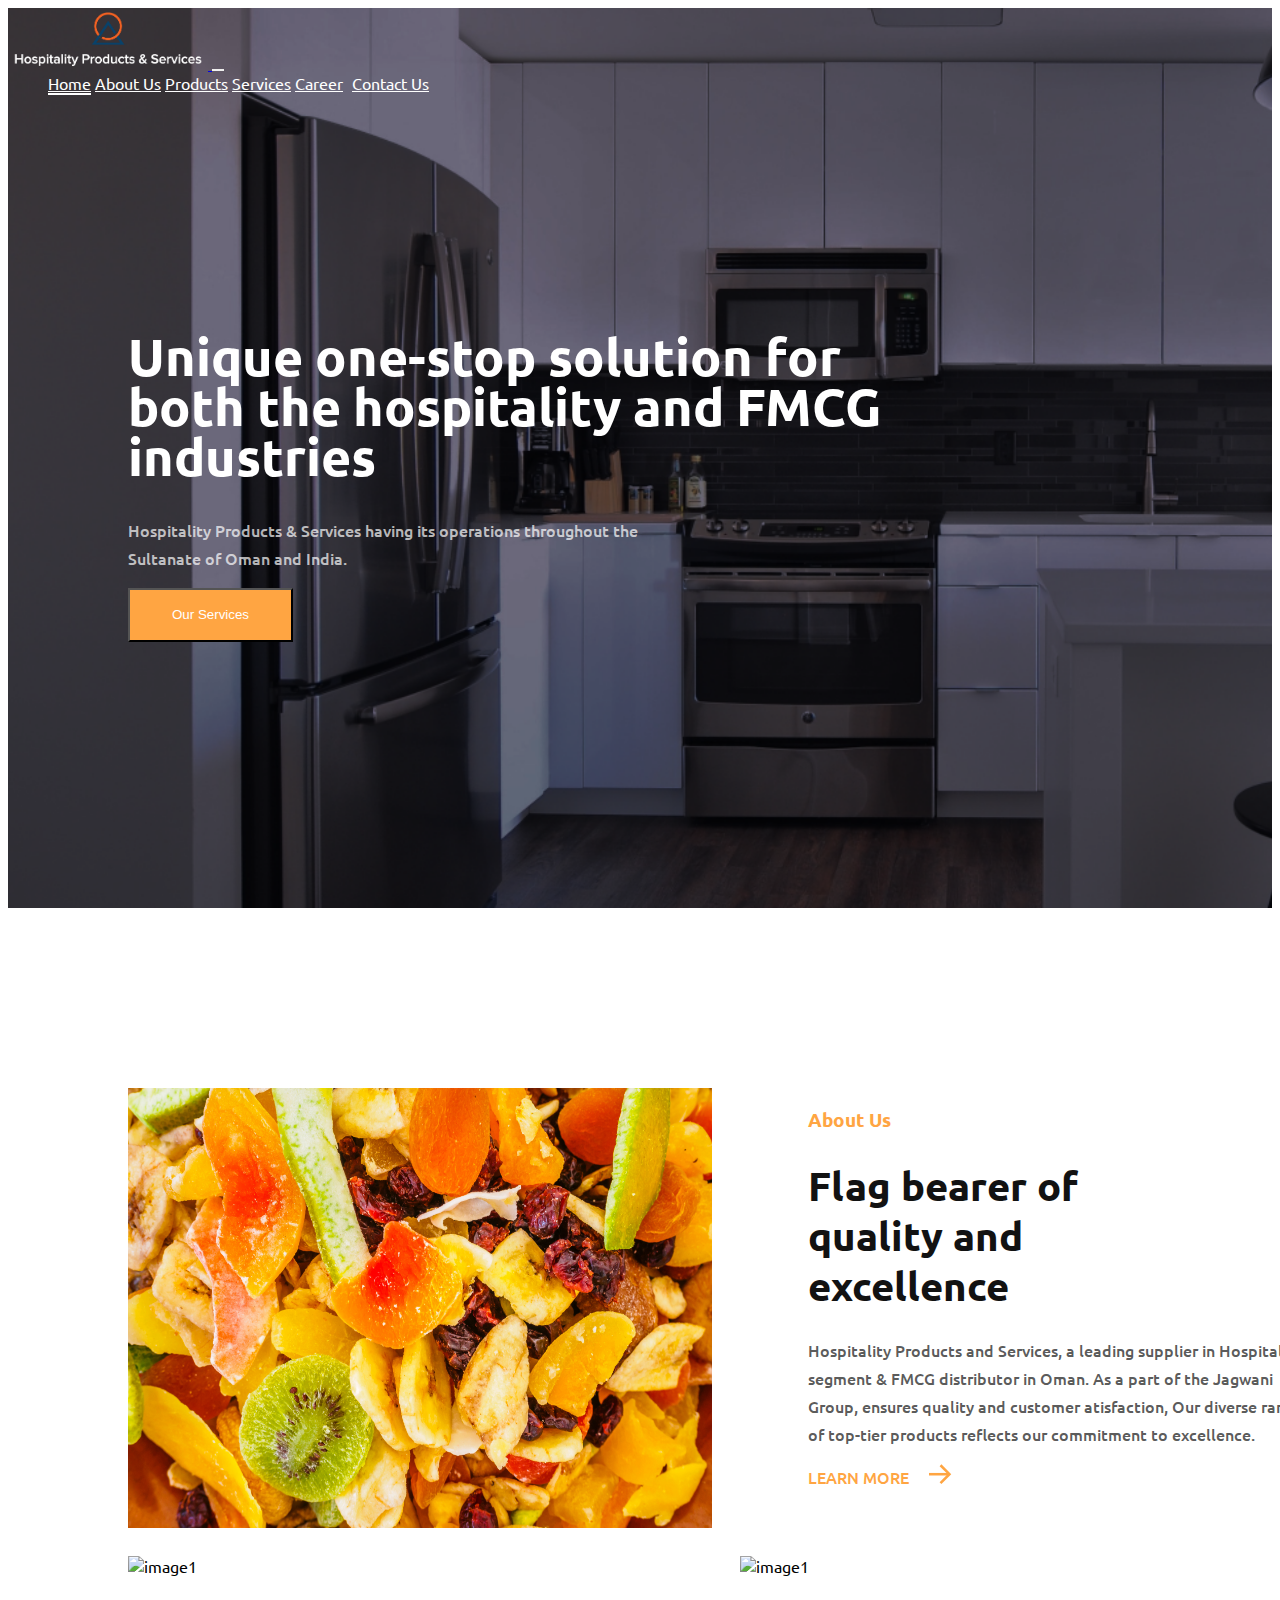
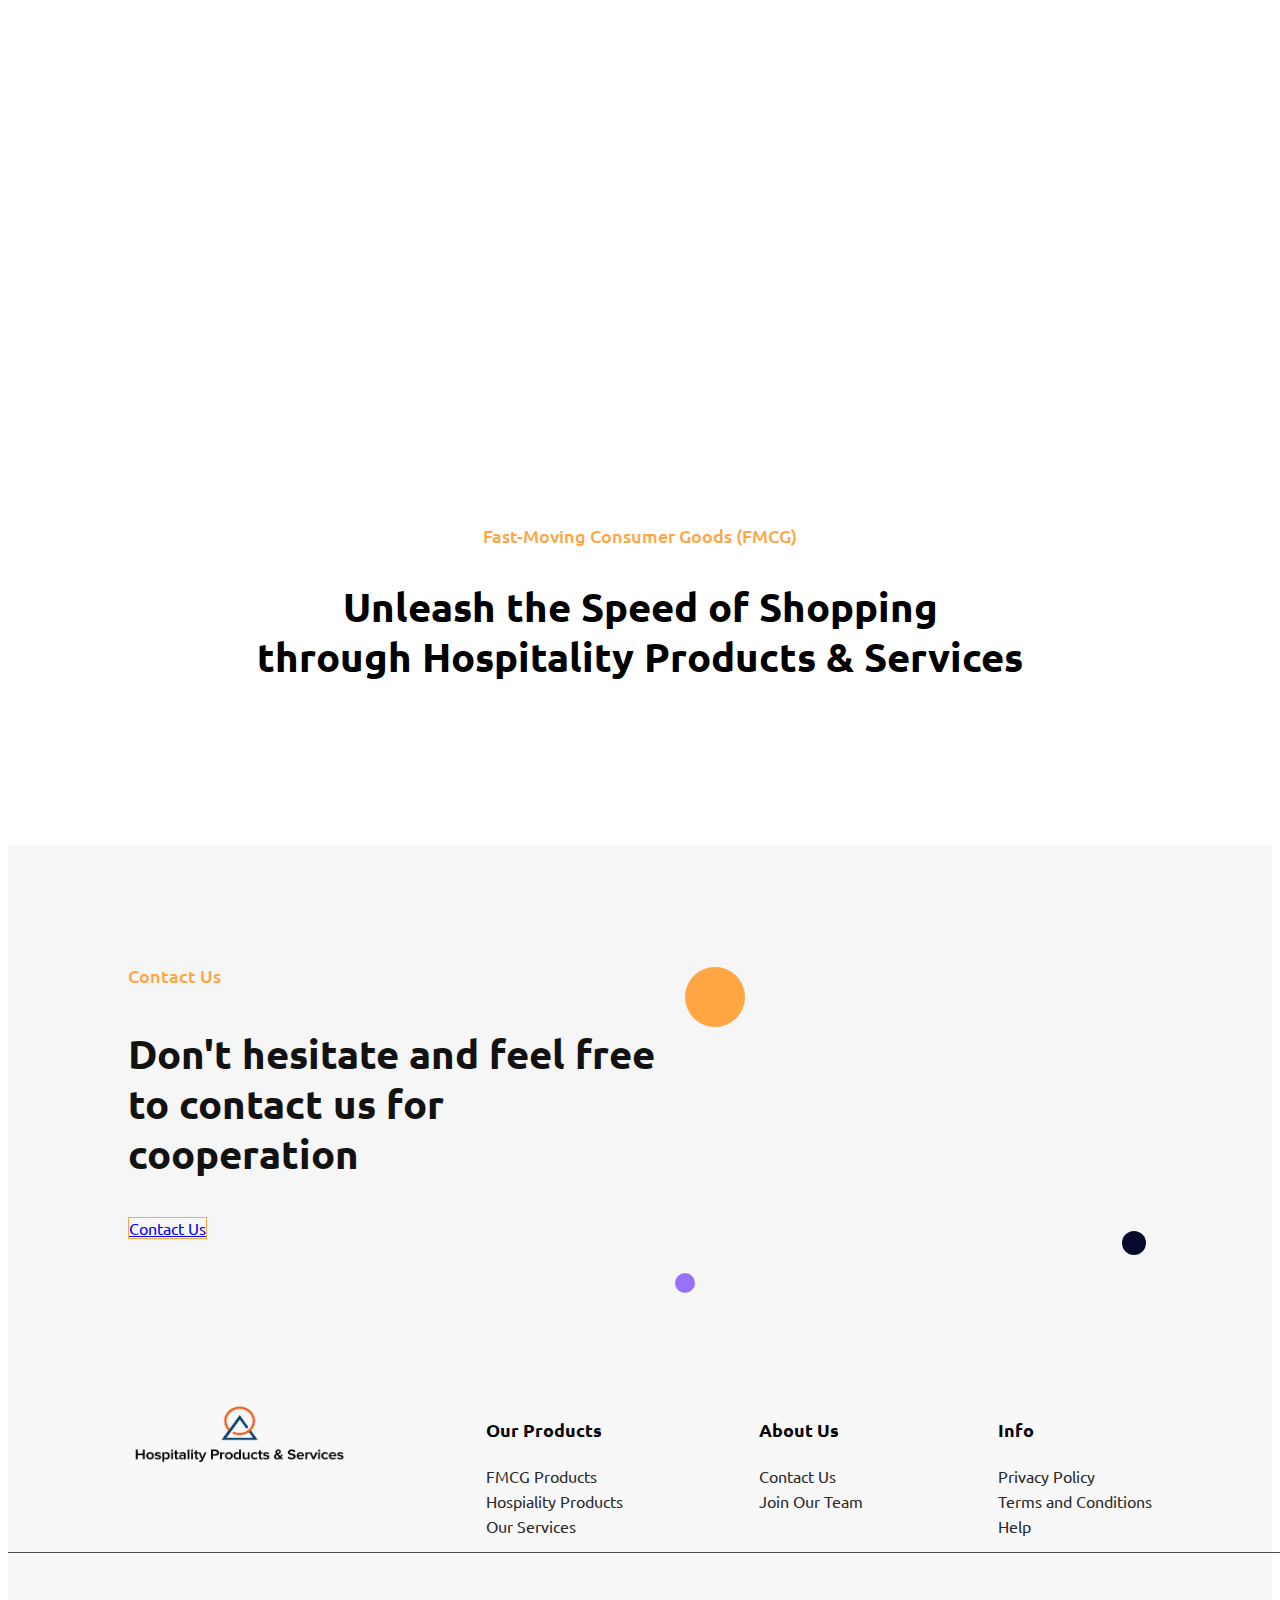
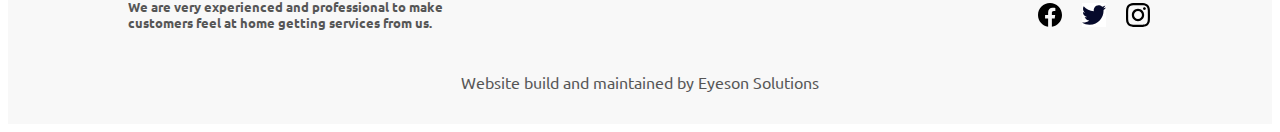
==== commit 9f3b7221: "ks" ====
--- a/index.html
+++ b/index.html
@@ -50,8 +50,8 @@
               <a class="nav-link active" href="aboutUs.html">About Us</a>
               <a class="nav-link active" href="products.html">Products</a>
               <a class="nav-link active" href="service.html">Services</a>
-              <!-- <a class="nav-link active" href="#">Career</a>
-              <a class="nav-link active" href="#">Supplier Registration</a> -->
+              <a class="nav-link active" href="carrers.html">Career</a>
+              <!--<a class="nav-link active" href="#">Supplier Registration</a> -->
             <a class="btn btn-outline-light" id="contactButton" href="contact.html">
                 Contact Us
             </a>
@@ -187,7 +187,7 @@
                 <ul>
                 <li class="foothead">About Us</li>
                 <a href="contact.html"> <li>Contact Us</li></a>
-                <!-- <a href="aboutUs.html"><li> Our People</li></a> -->
+                <a href="carrers.html"><li> Join Our Team</li></a>
                 
             </div>
             <div class="productsfoot last">
--- a/css/style.css
+++ b/css/style.css
@@ -993,7 +993,9 @@
   background-color: #000;
   margin: 0 auto;
 }
-
+.heroimagecarrerr img{
+  width: 100%;
+}
 
 
 @media (max-width: 1125px){
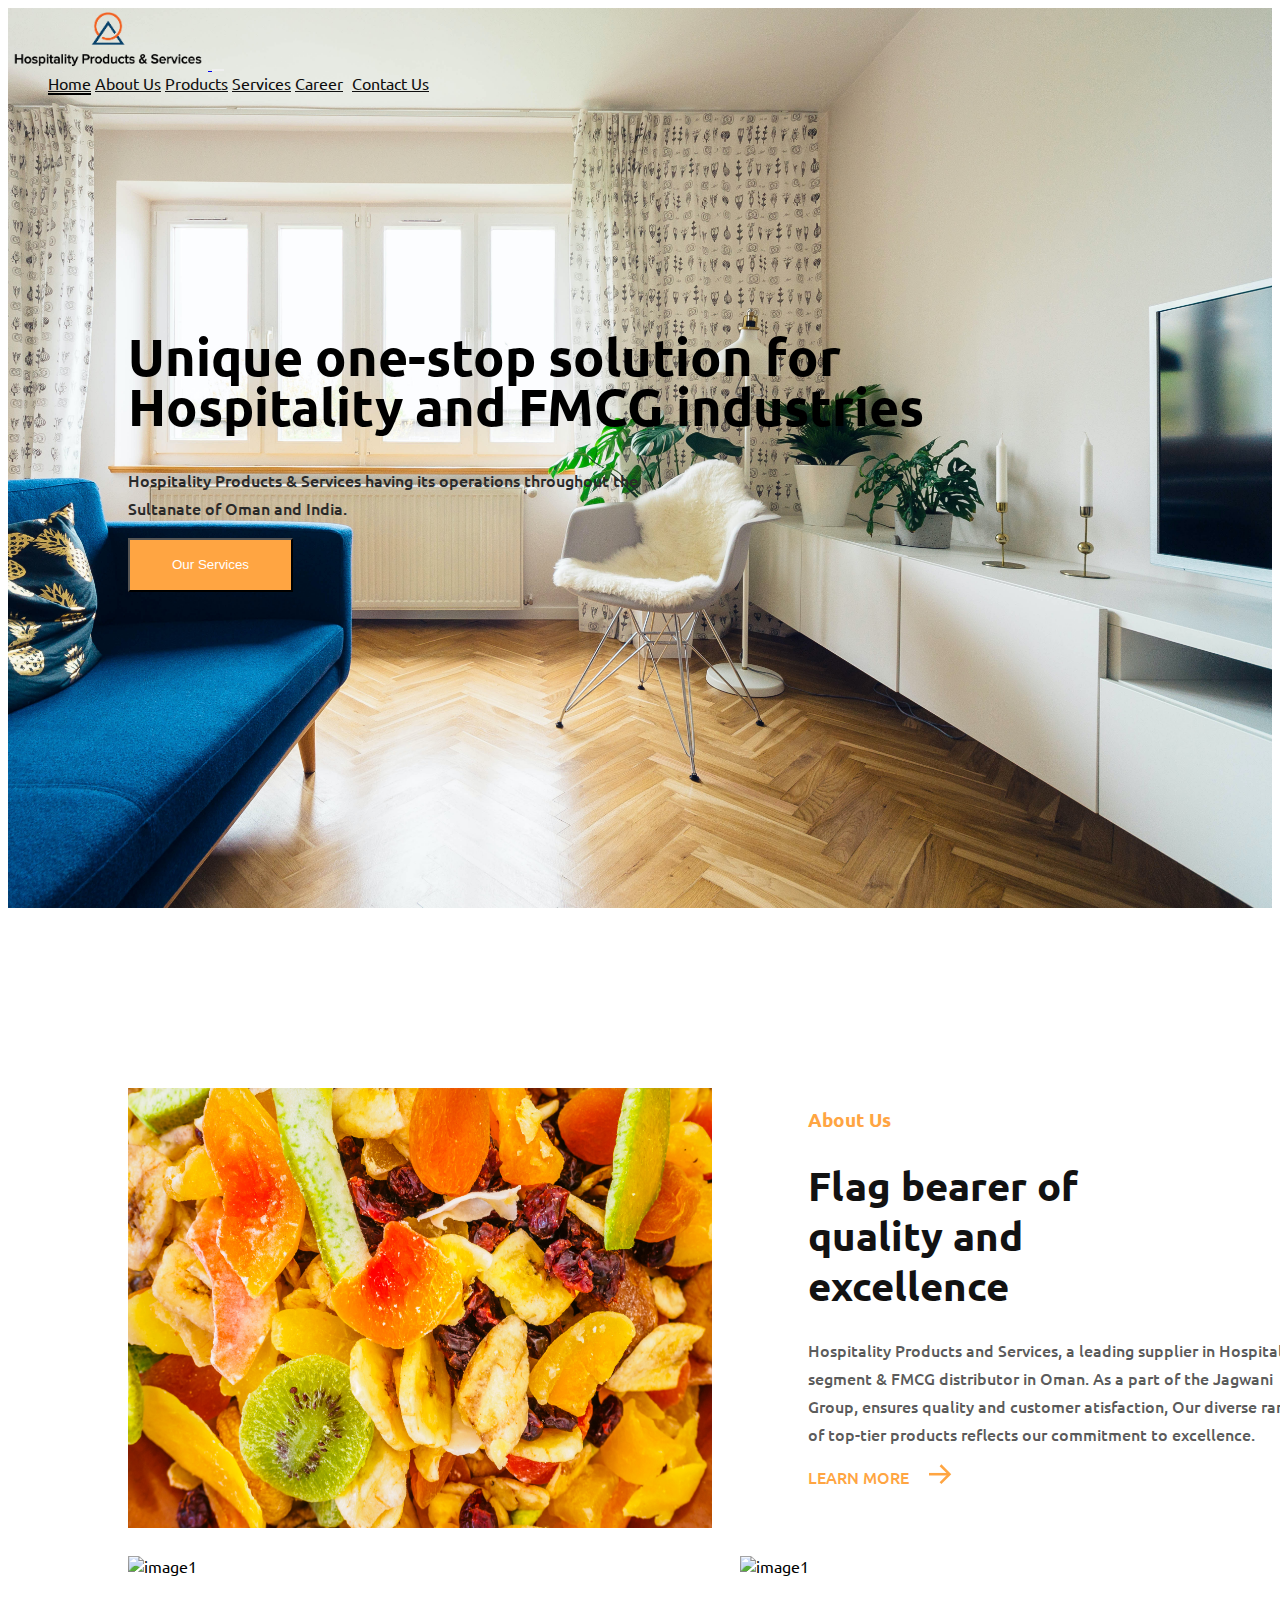
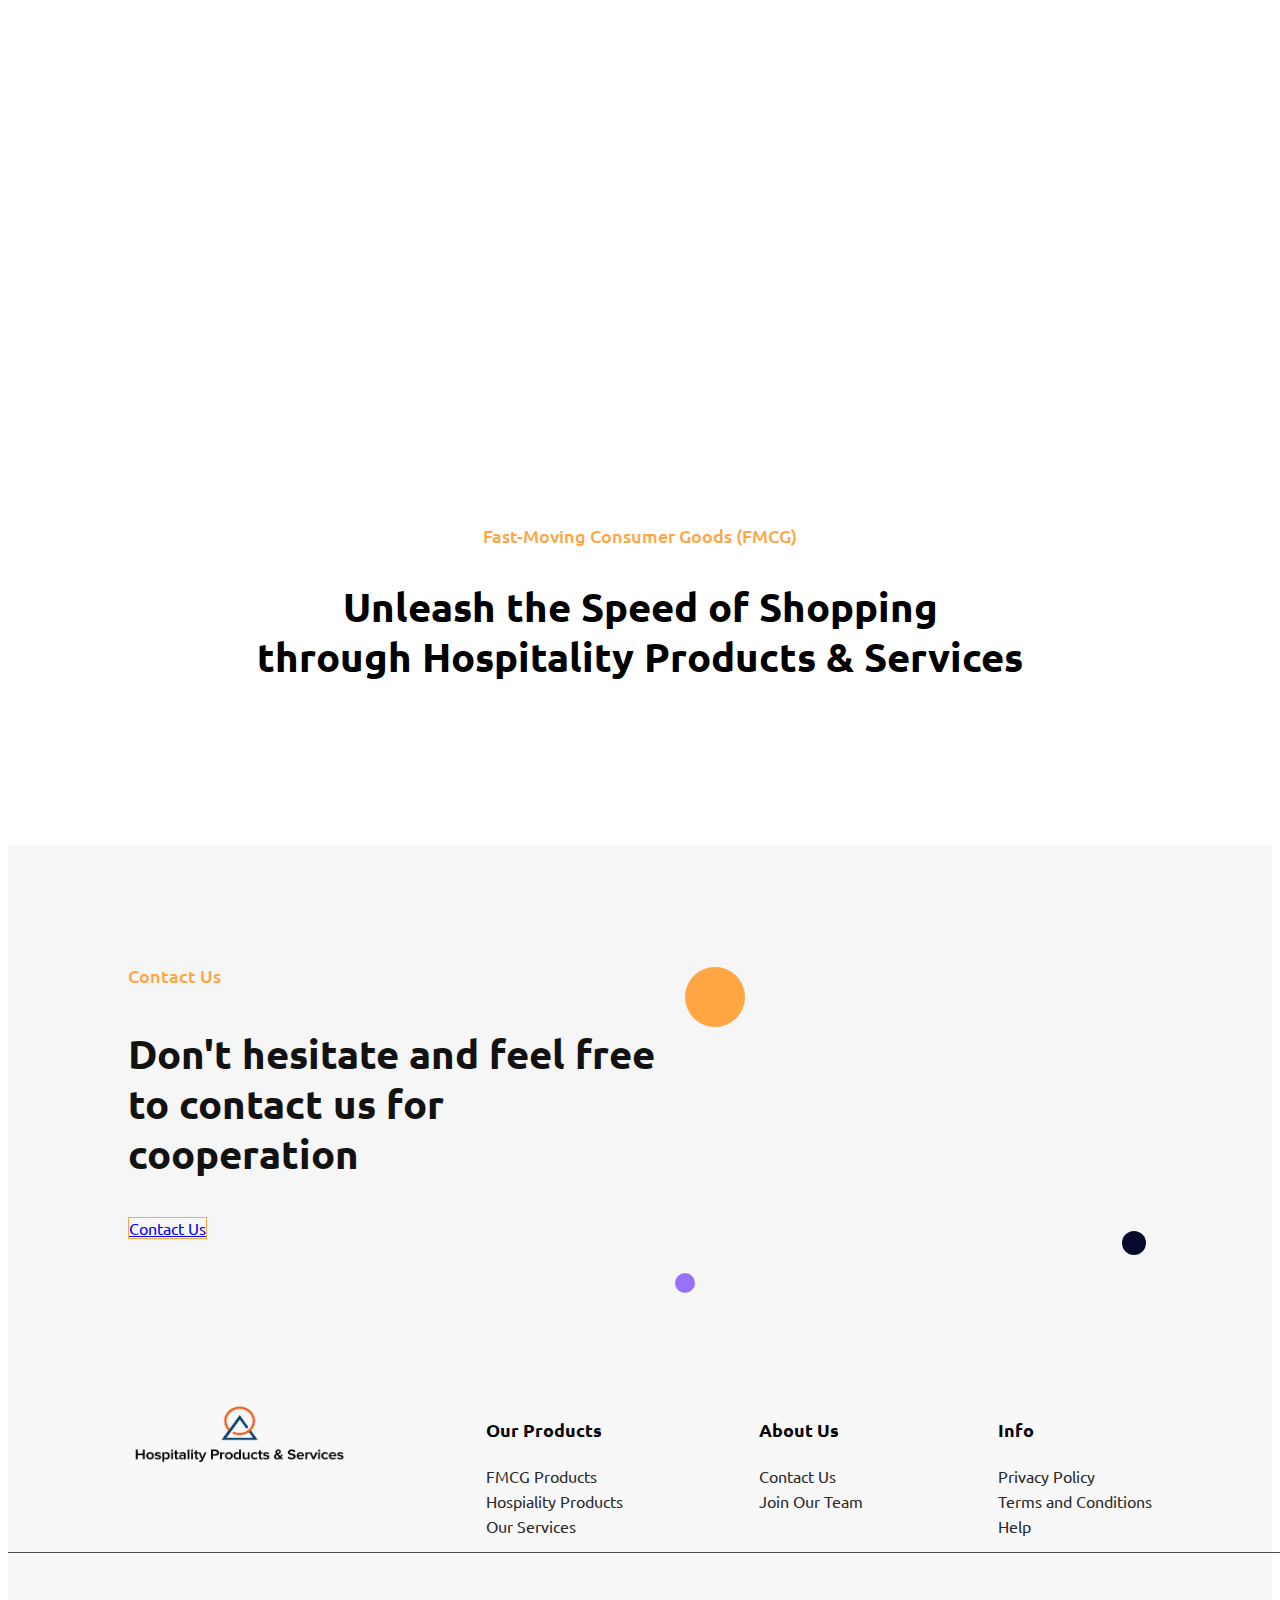
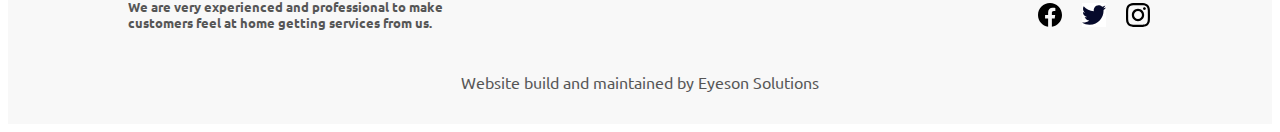
==== commit d5b7fee6: "done" ====
--- a/index.html
+++ b/index.html
@@ -15,11 +15,11 @@
     <script src="https://cdn.jsdelivr.net/npm/bootstrap@5.3.2/dist/js/bootstrap.bundle.min.js" integrity="sha384-C6RzsynM9kWDrMNeT87bh95OGNyZPhcTNXj1NW7RuBCsyN/o0jlpcV8Qyq46cDfL" crossorigin="anonymous"></script>
     <style>
         a#navHome{
-            border-bottom: 2px solid #fff;
+            border-bottom: 2px solid #000;
             transition: border-bottom 0.5s ease-in;
         }
         .navbar-nav a:hover{
-            color: black !important;
+            color: rgb(17, 0, 255) !important;
         }
         a#navHome:active{
             border-bottom: none;
@@ -38,7 +38,7 @@
    <nav class="navbar navbar-expand-lg bg-body-tertiary" >
     <div class="container">
         <a class="navbar-brand" href="#">
-            <img class="imageText"src="image/logowhite.png" alt="Logo " width="200px" height="auto">
+            <img class="imageText"src="image/Logo_Hospiytality_black.png" alt="Logo " width="200px" height="auto">
             <!-- <span class="nav-title">Hospitality</span> -->
         </a>
         <button class="navbar-toggler" type="button" data-bs-toggle="collapse" data-bs-theme="dark" data-bs-target="#navbarNavAltMarkup" aria-controls="navbarNavAltMarkup" aria-expanded="false" aria-label="Toggle navigation">
@@ -59,13 +59,13 @@
    </nav>
    <div class="homeHeadDiv">
     <h1 class="homeheading">
-        Unique one-stop solution for both the hospitality and FMCG industries
+        Unique one-stop solution for Hospitality and FMCG industries
     </h1>
     <p>
         
         Hospitality Products & Services having its operations throughout the Sultanate of Oman and India.
     </p>
-    <a href="products.html">
+    <a href="service.html">
     <button type="button" class="btn btn-warning">Our Services</button>
     </a>
    </div>
--- a/css/style.css
+++ b/css/style.css
@@ -18,7 +18,7 @@
     gap:1rem;
 }
 .navbar-nav a{
-    color: #fff !important ;
+    color: #0e0e0e !important ;
 }
 .navbar-toggler{
     border: #fff !important;
@@ -29,7 +29,7 @@
  }
 
 .firstthing{
-    background-image: url('../image/homeBg1st.png');
+    background-image: url('../image/index_img.jpg');
     background-repeat: no-repeat;
     background-size: cover;
     height: 100vh;
@@ -39,7 +39,7 @@
 }
 .homeheading{
     font-weight: 700;
-    color: hsl(0, 0%, 100%);
+    color: #000;
     font-size :3.25rem;;
     width: 52rem;
     line-height: 3.125rem;
@@ -53,7 +53,7 @@
 .homeHeadDiv p{
     
     width: 34.6875rem;
-    color: rgba(255, 255, 255, 0.71);
+    color: #2a2a2a;
     font-size: 1rem;
     font-weight: 500;
     line-height: 1.75rem;
@@ -996,7 +996,103 @@
 .heroimagecarrerr img{
   width: 100%;
 }
-
+.openCarrer{
+  display: flex;
+  flex-direction: column;
+  justify-content: center;
+  align-items: center;
+  margin-top: 3rem;
+  margin-bottom: 2.5rem;
+}
+.openCarrer h1{
+  text-align: center;
+  font-weight: bold;
+  display: none;
+}
+.openCarrer p{
+  width: 60%;
+  text-align: center;
+  font-size: 1.3rem;
+
+}
+.carrersdiv h1{
+  margin-left: 5rem;
+  margin-bottom: 2rem;
+  font-weight: bold;
+}
+.onehandcarrer{
+  display: flex;
+  flex-direction: row;
+  gap: 2rem;
+  justify-content: center;
+}
+.jobrolediv{
+  padding: 10px 20px;
+  border: #000 2px solid;
+  height: auto;
+  border-radius: 10px;
+}
+.jobrolediv>h2{
+  font-size: 1.5rem;
+  font-weight: bold;
+  text-align: center;
+  padding-bottom: 1.5rem;
+}
+.carrercontent{
+  display: flex;
+  align-items: center;
+  gap: 2rem;
+}
+.carrercontent svg{
+  height: 50px;
+  width: auto;
+}
+.carrercontent>.svg{
+  height: 50px;
+  width: auto;
+  font-size: 50px;
+}
+.carrercontent .innerdivcarrer{
+  display: flex;
+  flex-direction: column;
+}
+.innerdivcarrer .carrersspecofication{
+display: flex;
+flex-direction: row;
+gap: 1rem;
+width: fit-content;
+}
+.carrersspecofication p{
+  font-size: 1.1rem;
+}
+.carrersspecofication .largeCarrer{
+  width: 30rem;
+}
+.applynowcarrers{
+  display: flex;
+  flex-direction: column;
+  align-items: center;
+}
+.applynowcarrers h2{
+  font-weight: 700;
+  font-size: 1.9rem;
+  text-align: center;
+  margin-top: 2rem;
+}
+.applynowcarrers p{
+  text-align: center;
+}
+.applynowcarrers a{
+  font-size: 1.3rem;
+  color: #000;
+  transition: color ease-in 0.5s;
+}
+.applynowcarrers a:hover{
+  color: orangered;
+}
+.applynowcarrers .carrerfootnote{
+  margin-top: 5rem;
+}
 
 @media (max-width: 1125px){
   .productone-head>h2{
@@ -1565,4 +1661,25 @@
         grid-row-end: 6;
         align-items: center;
       }
+      .openCarrer p{
+        width: 85%;
+        font-size: 1rem;
+      }
+      .onehandcarrer{
+        flex-direction: column;
+      }
+      .carrersspecofication .largeCarrer{
+        width: 15rem;
+      }
+      .jobrolediv{
+        margin: 10px;
+      }
+      .applynowcarrers .carrerfootnote{
+        margin: 1.5rem;
+      }
+}
+@media (max-width: 408px){
+  .carrersspecofication .largeCarrer{
+    width: 10rem;
+  }
 }